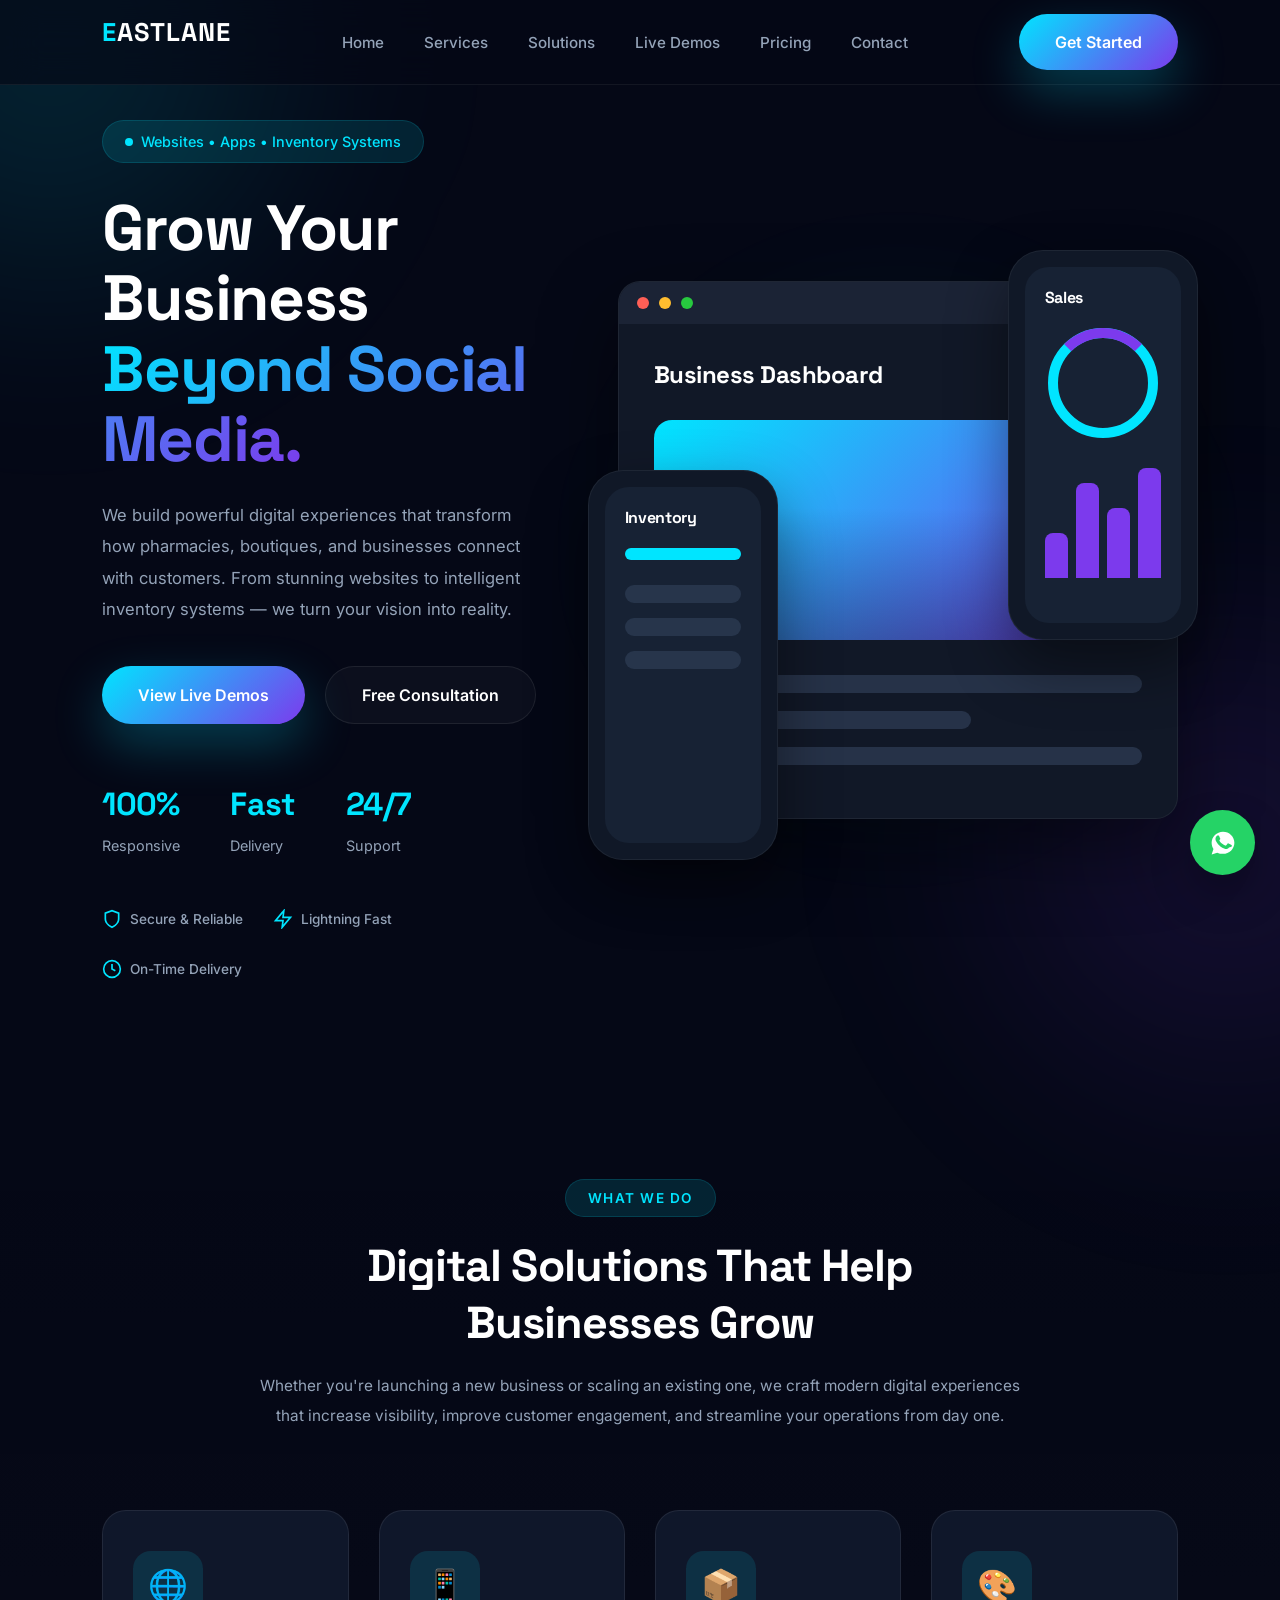
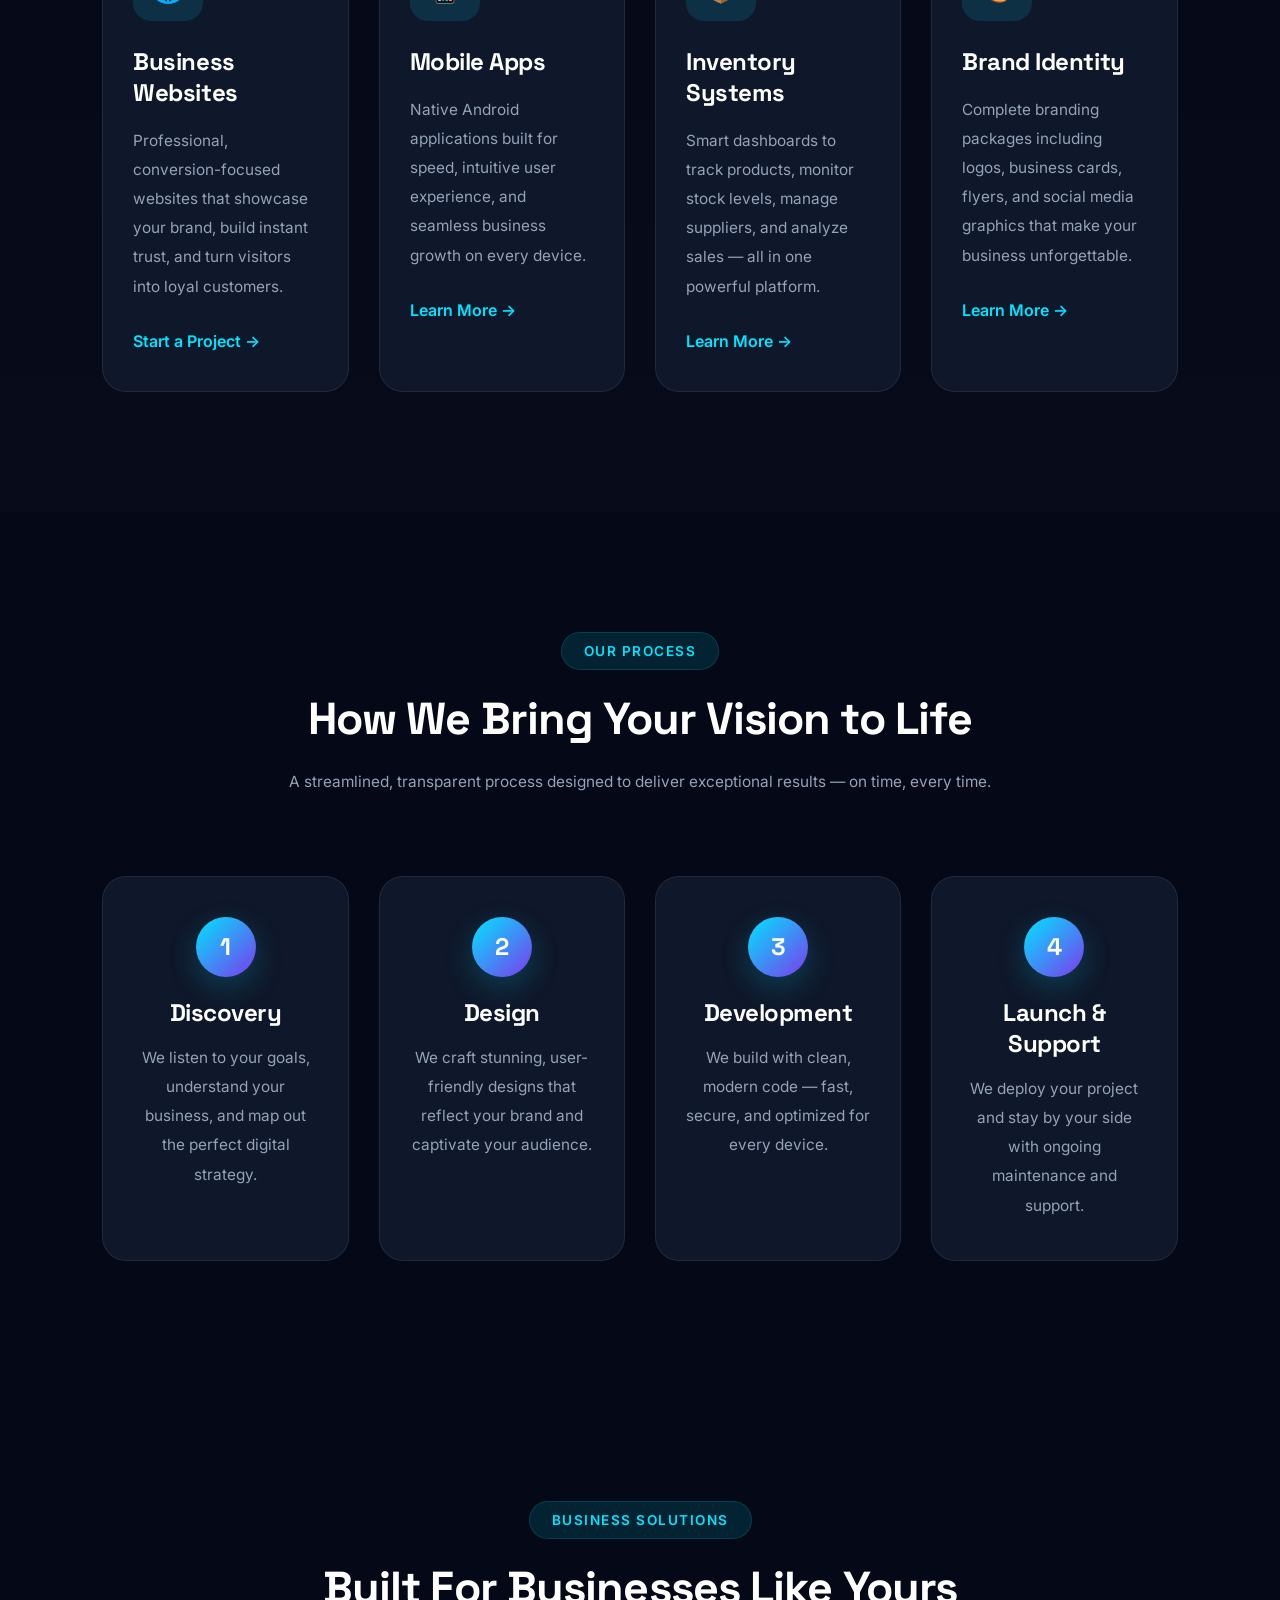
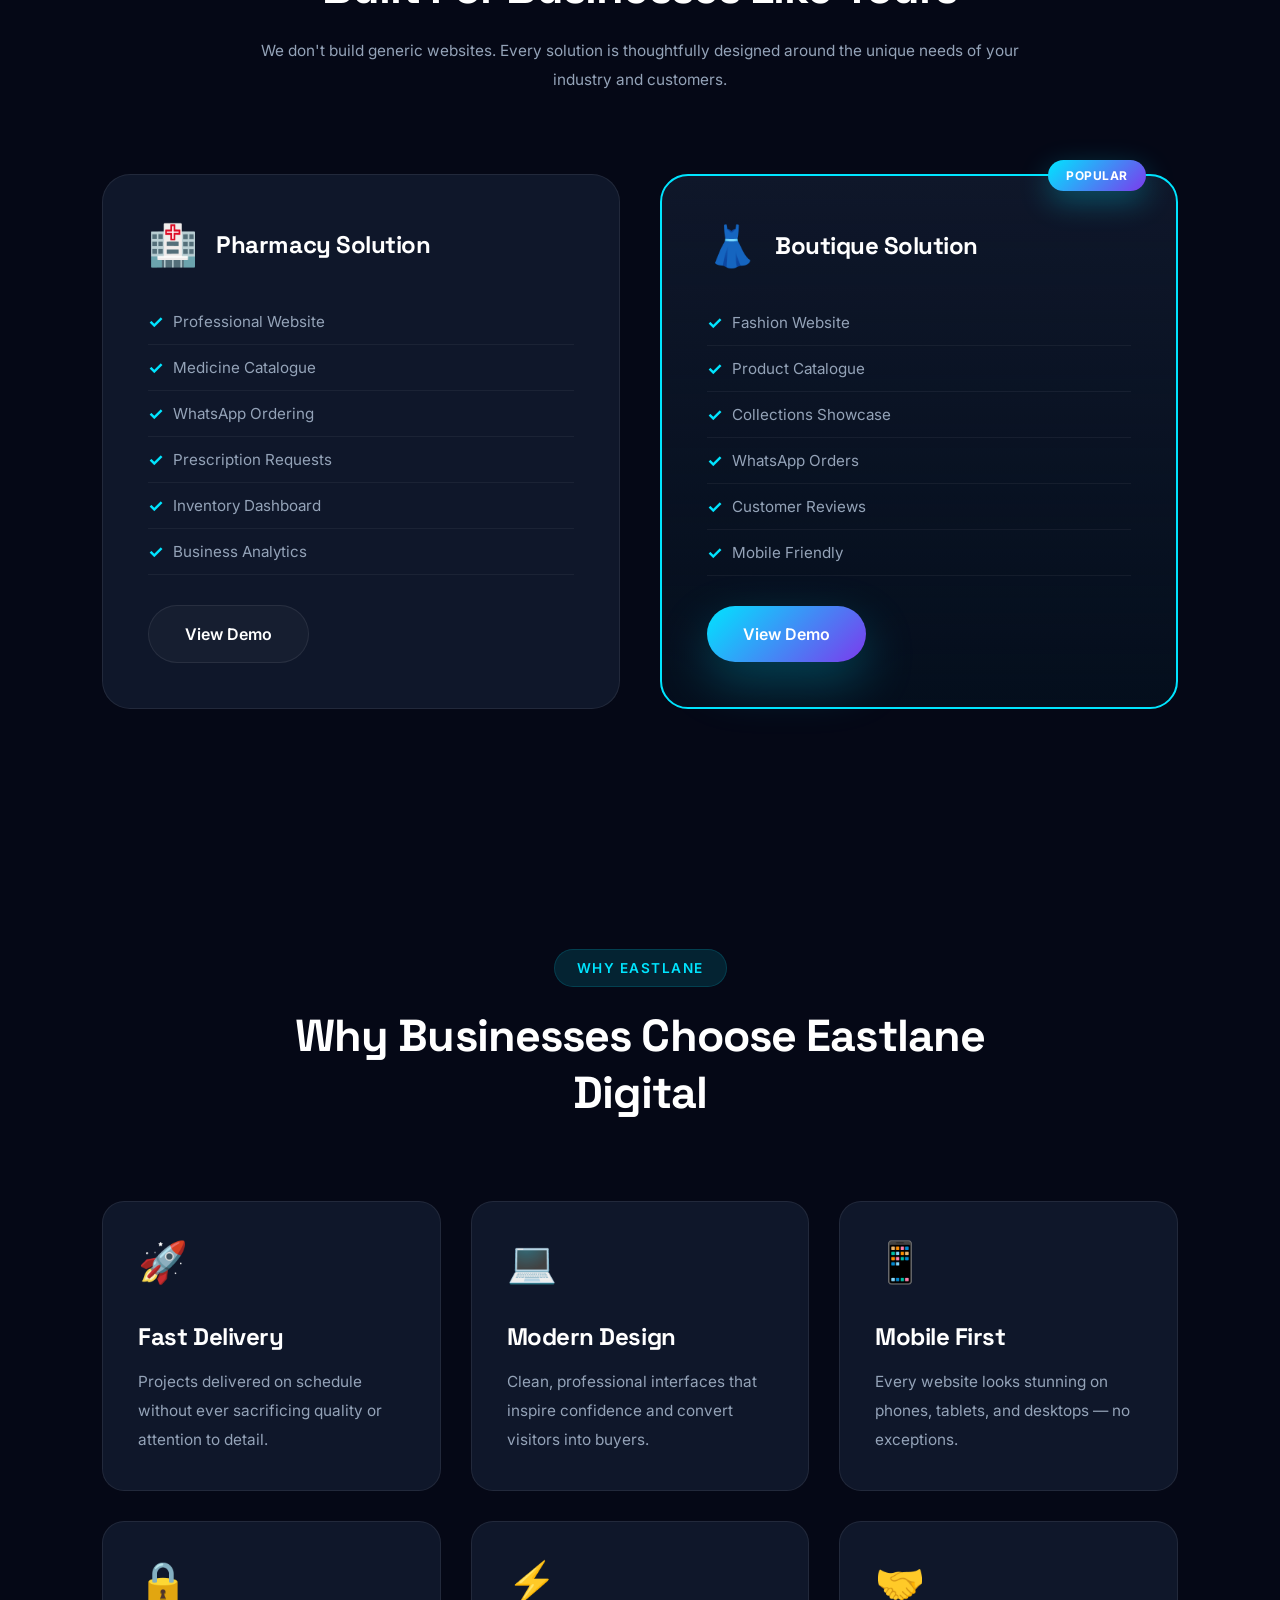
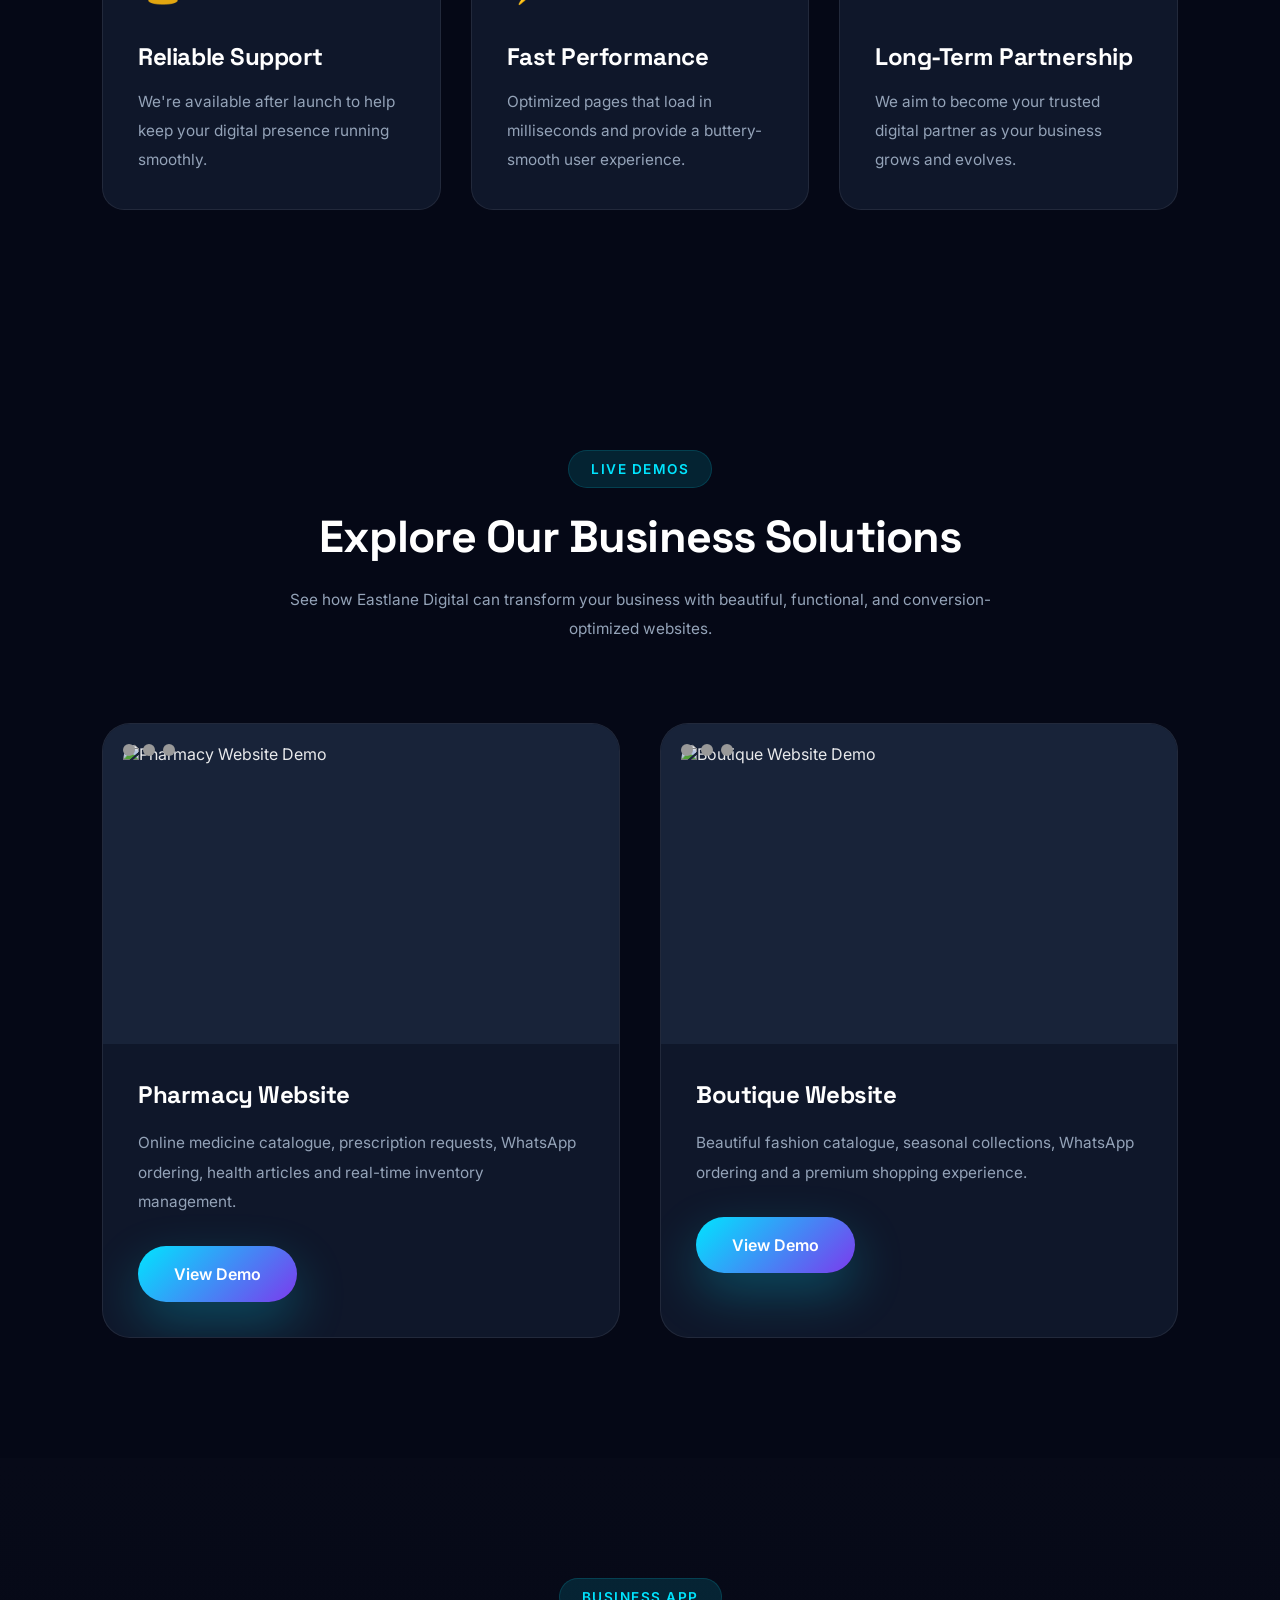
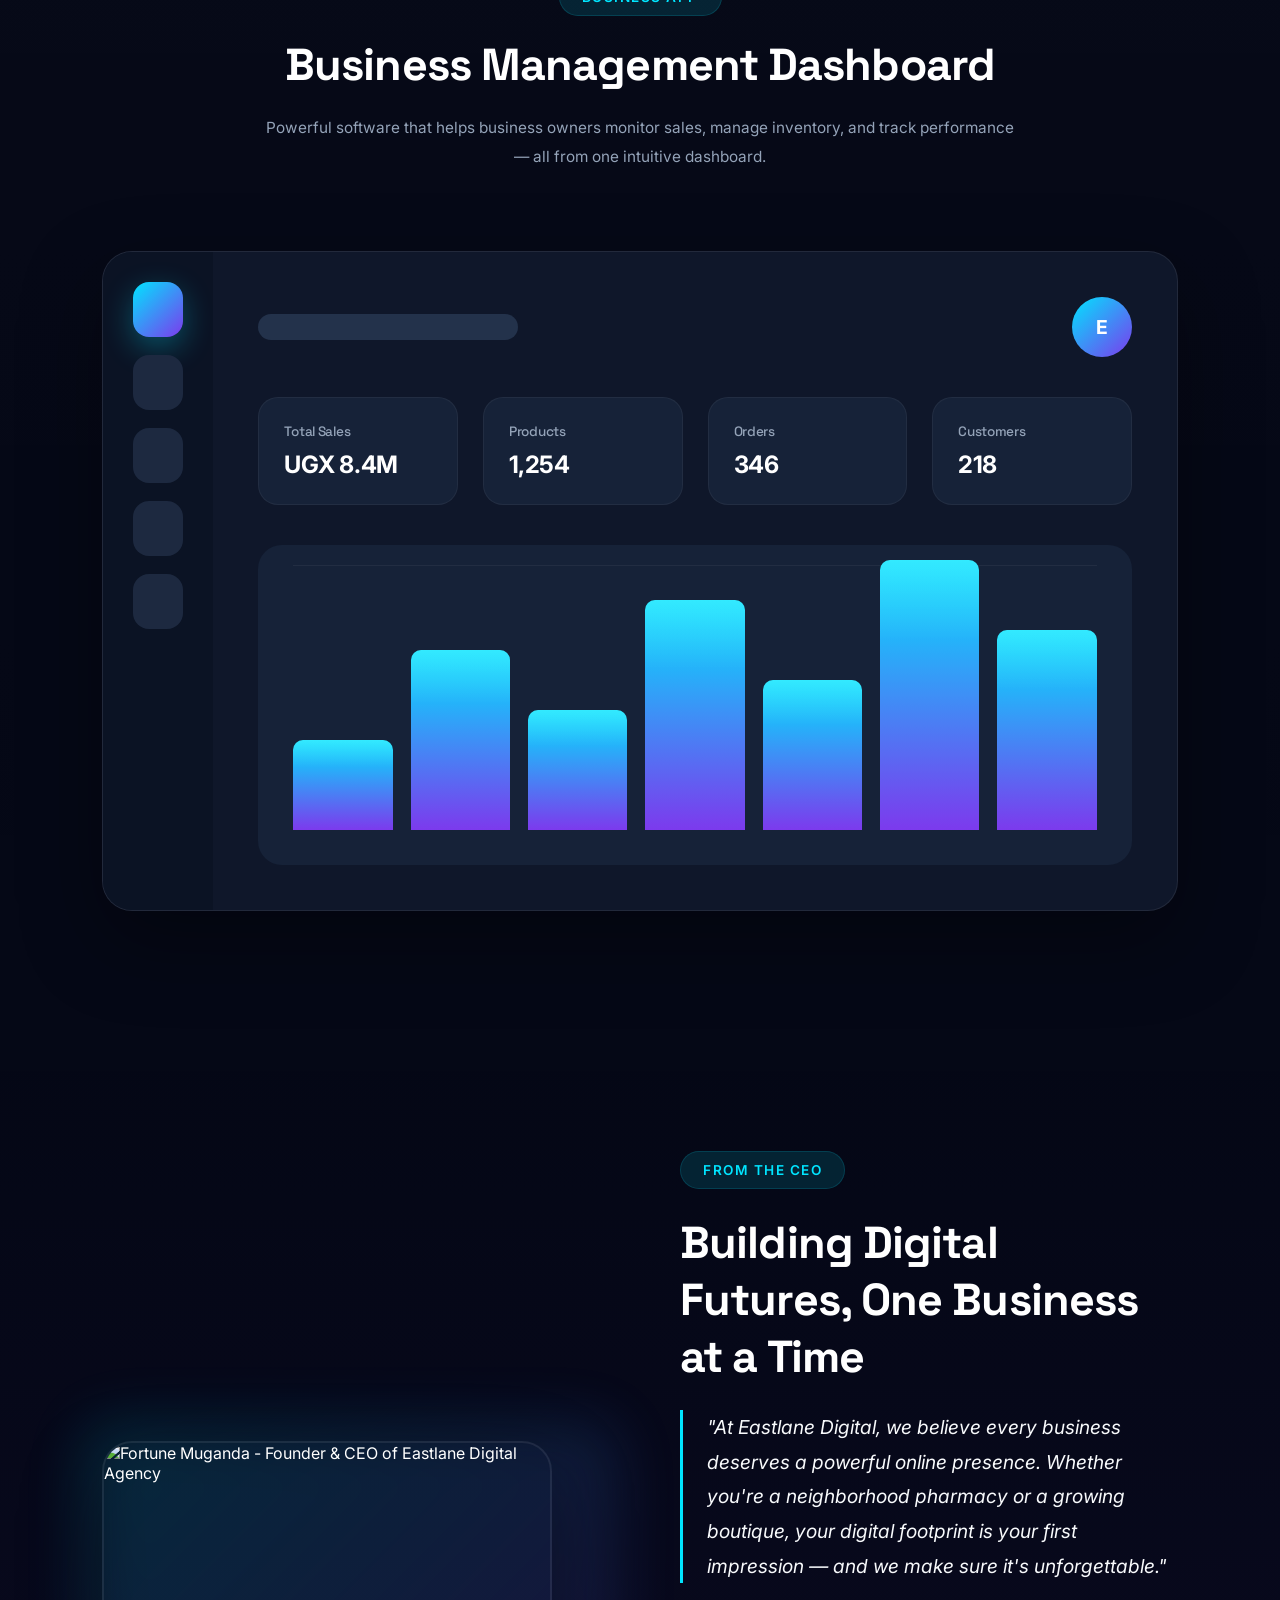
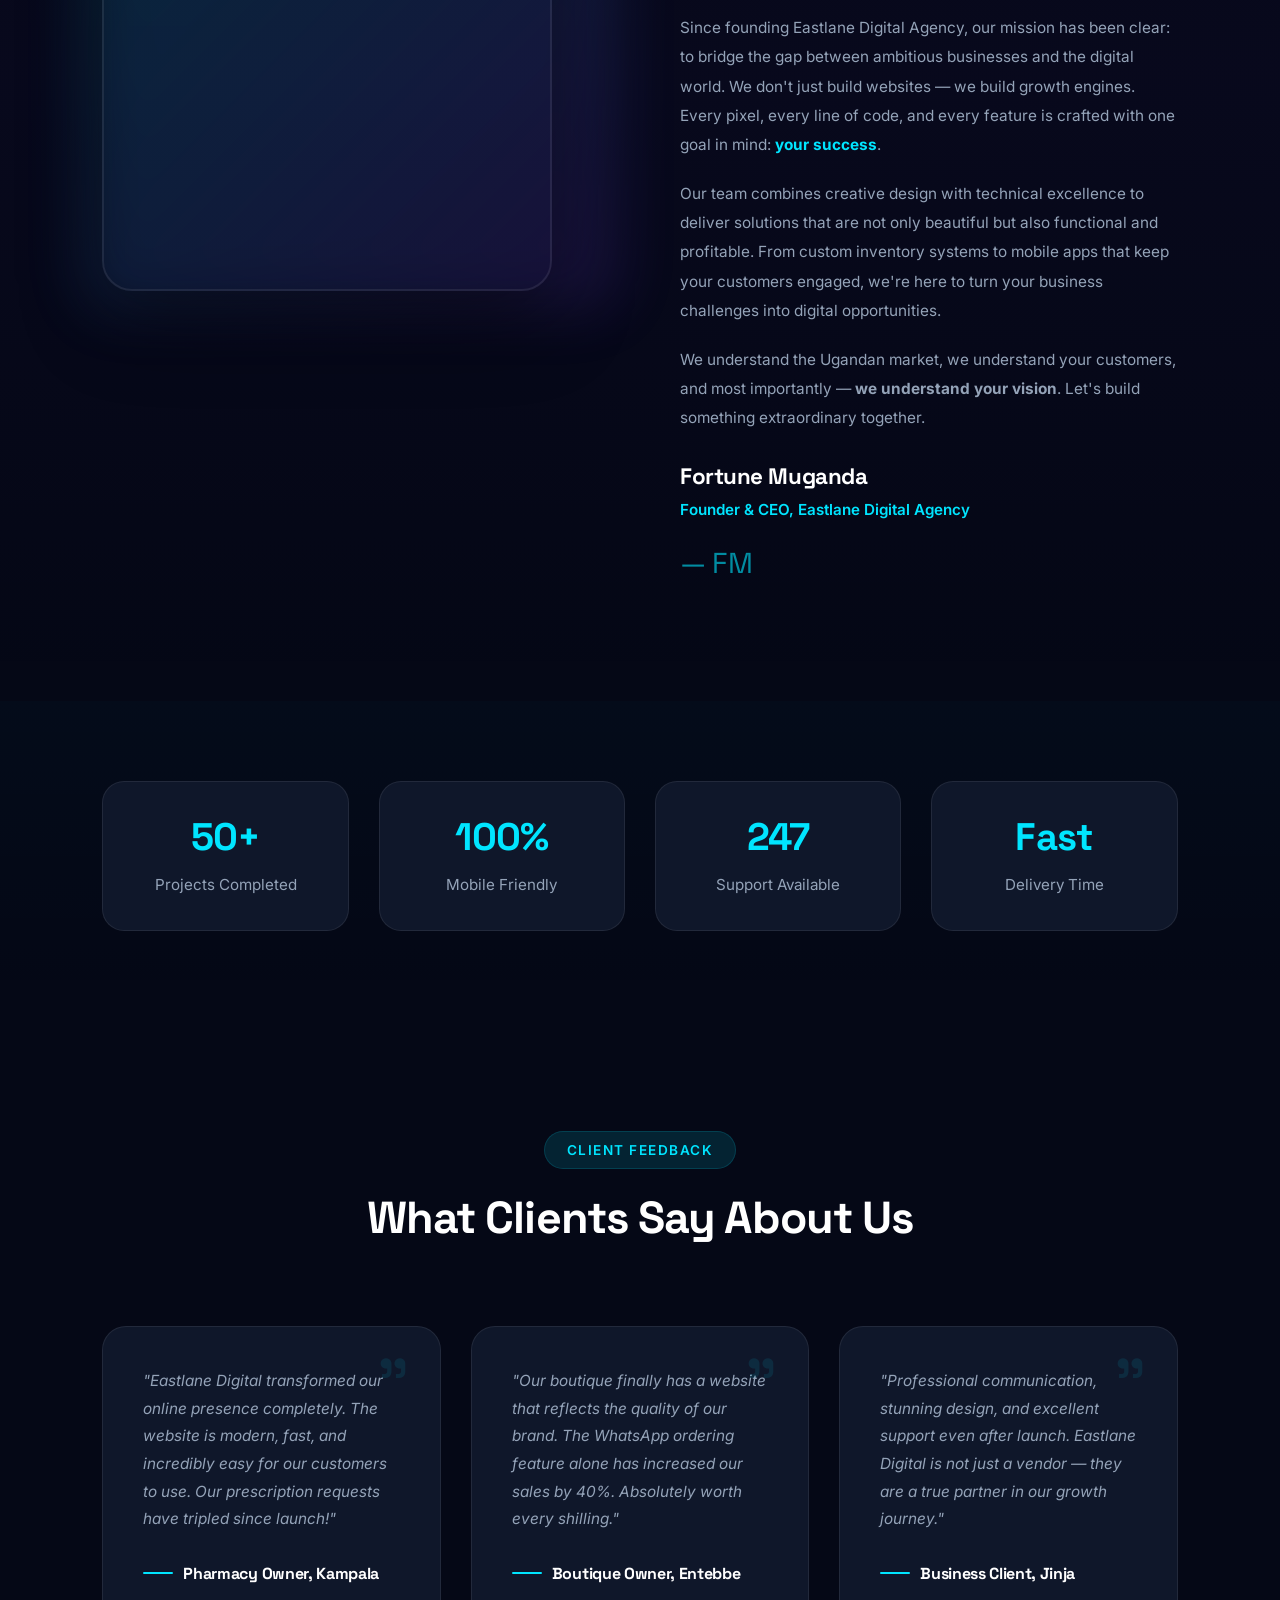
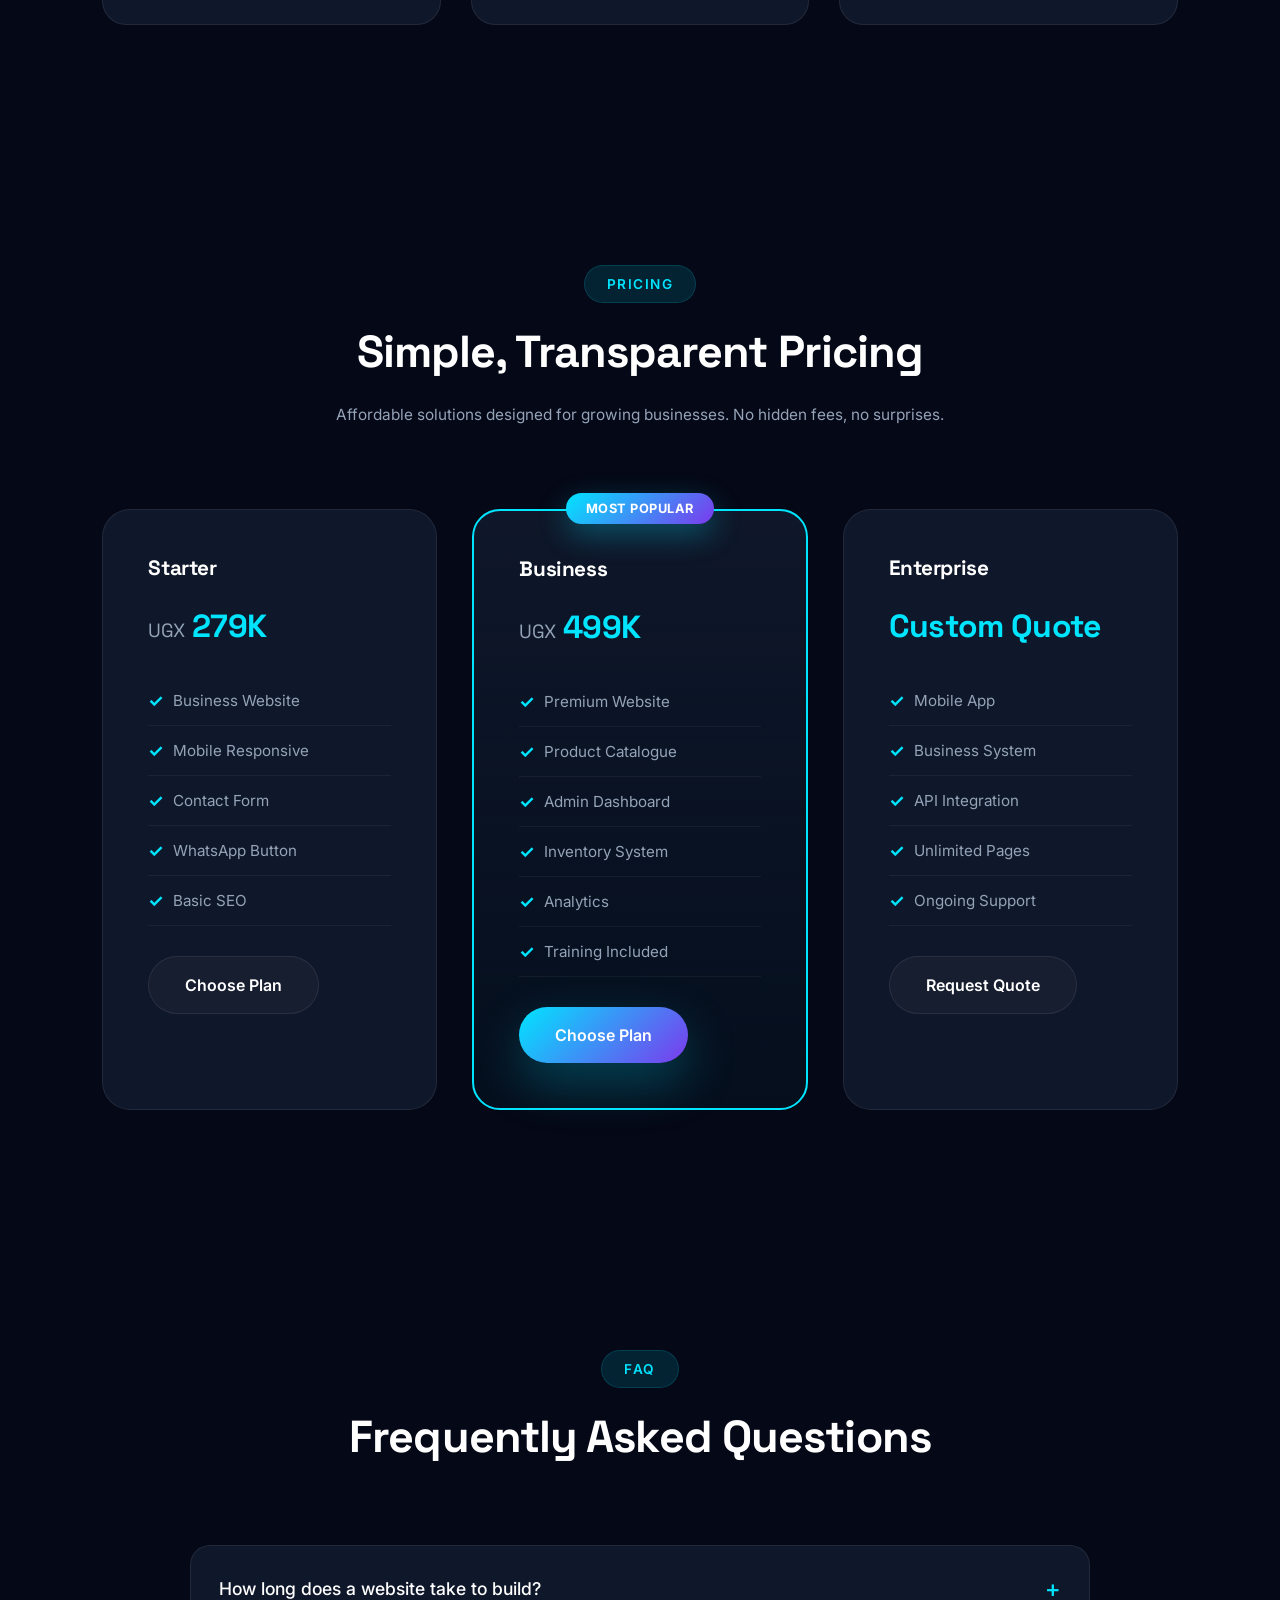
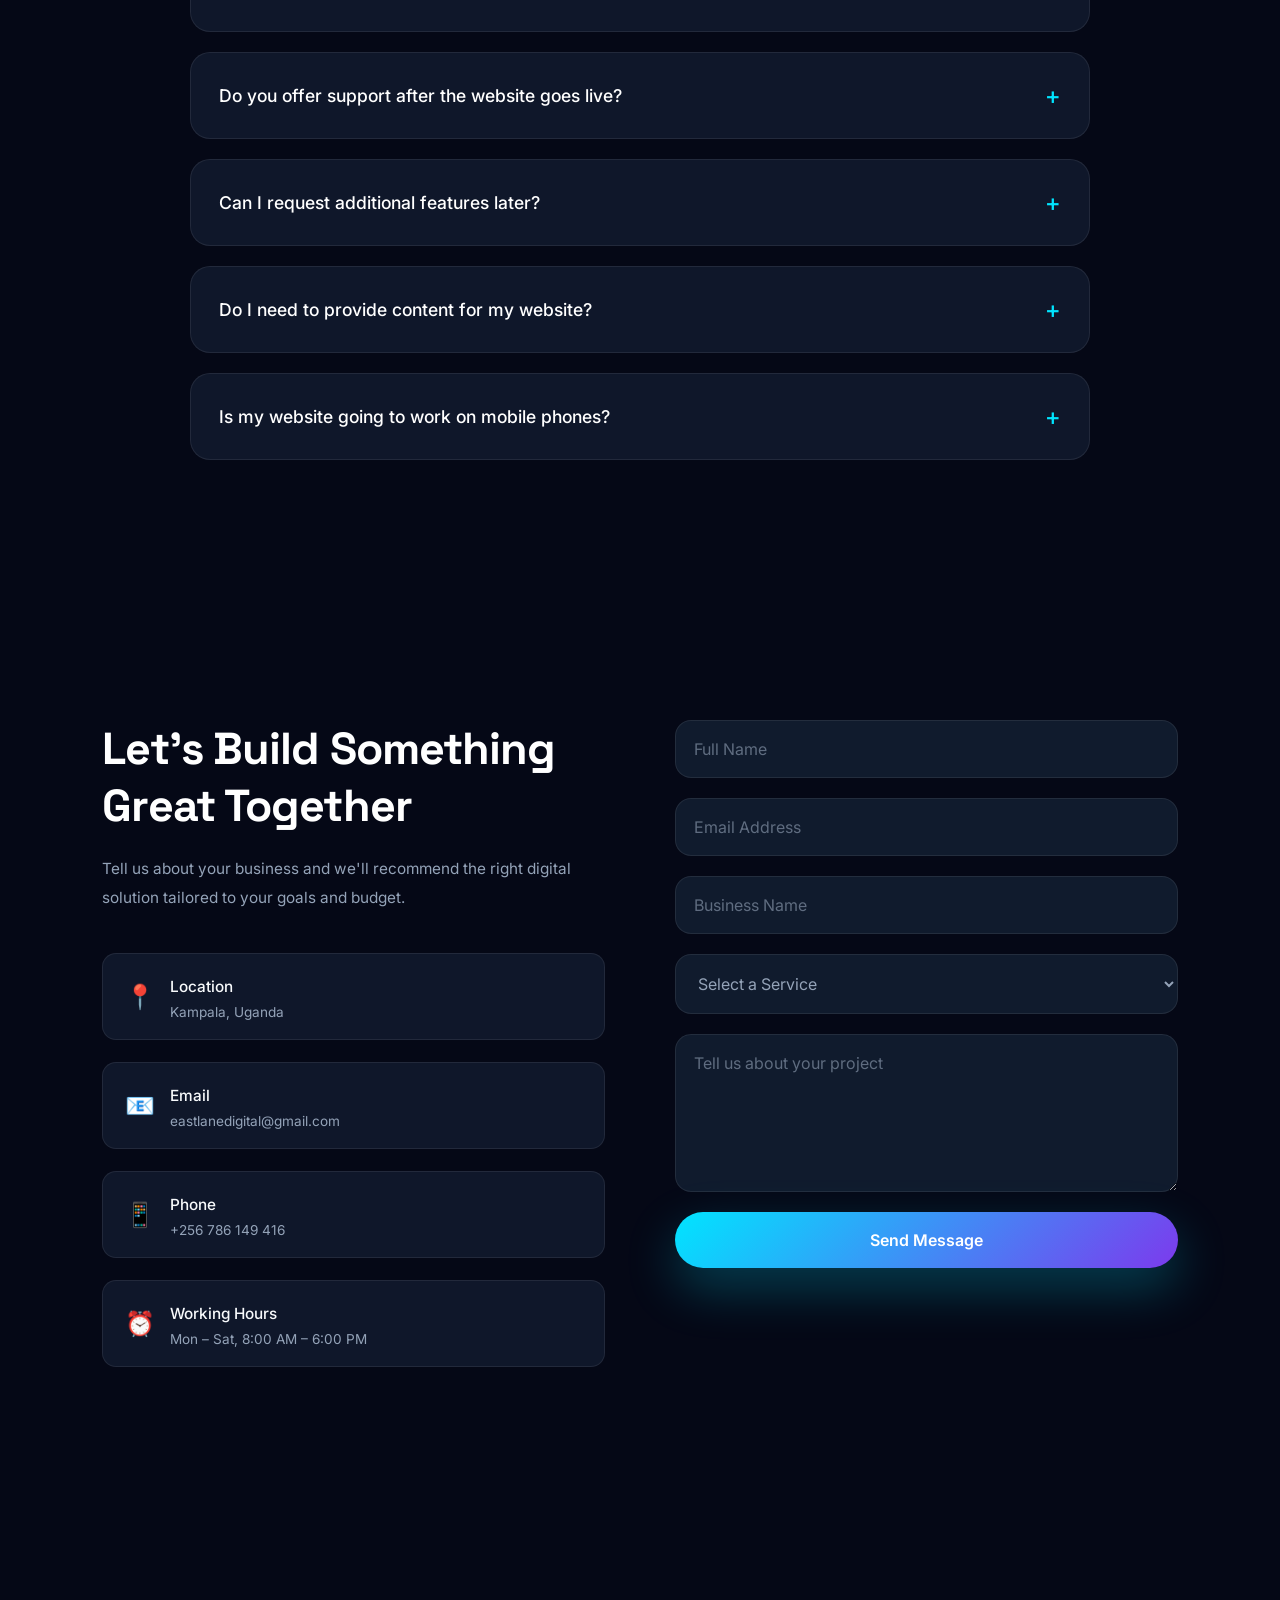
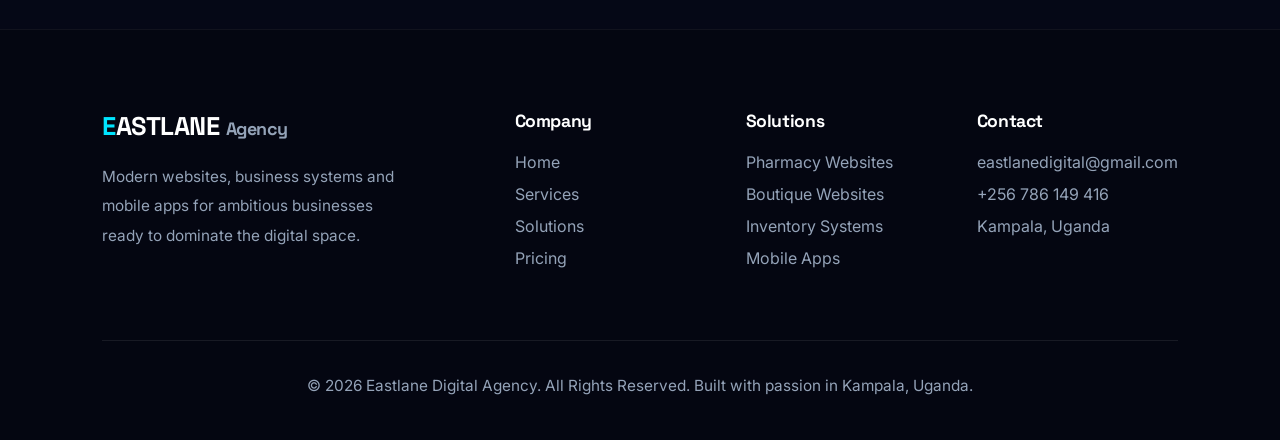
==== index.html @ d70bb94b "Add pharmacy demo link" ====
<!DOCTYPE html>
<html lang="en">

<head>
    <meta charset="UTF-8">
    <meta name="viewport" content="width=device-width, initial-scale=1.0">
    <title>Eastlane Digital Agency | Websites • Mobile Apps • Business Solutions</title>
    <meta name="description" content="Professional websites, mobile apps and inventory systems for pharmacies and boutiques. We help businesses grow beyond social media.">
    <meta name="keywords" content="Web Design Uganda, Pharmacy Website, Boutique Website, Mobile App, Inventory System, Eastlane Digital">
    <meta name="author" content="Eastlane Digital Agency">
    <meta name="theme-color" content="#050816">
    <meta name="robots" content="index, follow">

    <!-- Open Graph -->
    <meta property="og:title" content="Eastlane Digital Agency | Websites • Mobile Apps • Business Solutions">
    <meta property="og:description" content="Professional websites, mobile apps and inventory systems for pharmacies and boutiques.">
    <meta property="og:type" content="website">

    <!-- Preconnect -->
    <link rel="preconnect" href="https://fonts.googleapis.com">
    <link rel="preconnect" href="https://fonts.gstatic.com" crossorigin>
    <link href="https://fonts.googleapis.com/css2?family=Inter:wght@300;400;500;600;700;800;900&family=Space+Grotesk:wght@400;500;600;700&display=swap" rel="stylesheet">

    <link rel="stylesheet" href="css/style.css">
    <link rel="stylesheet" href="css/animations.css">
    <link rel="stylesheet" href="css/responsive.css">
</head>

<body>

<!-- =============================
LOADER
============================= -->

<div class="loader">
    <div class="loader-logo">
        <span>E</span>
        <h2>Eastlane Digital Agency</h2>
    </div>
</div>

<!-- =============================
HEADER
============================= -->

<header>
    <nav class="navbar">
        <div class="logo">
            <h2><span>E</span>ASTLANE</h2>
        </div>

        <ul class="nav-links">
            <li><a href="#home">Home</a></li>
            <li><a href="#services">Services</a></li>
            <li><a href="#solutions">Solutions</a></li>
            <li><a href="#demos">Live Demos</a></li>
            <li><a href="#pricing">Pricing</a></li>
            <li><a href="#contact">Contact</a></li>
        </ul>

        <div class="mobile-toggle">
            <span></span>
            <span></span>
            <span></span>
        </div>

        <a href="#contact" class="btn-primary">Get Started</a>
    </nav>
</header>

<!-- =============================
MAIN
============================= -->

<main>

<!-- =============================
HERO
============================= -->

<section id="home" class="hero">
    <div class="hero-left">
        <div class="badge">
            Websites • Apps • Inventory Systems
        </div>

        <h1>
            Grow Your Business <span class="highlight">Beyond Social Media.</span>
        </h1>

        <p>
            We build powerful digital experiences that transform how pharmacies, boutiques, and businesses connect with customers. From stunning websites to intelligent inventory systems — we turn your vision into reality.
        </p>

        <div class="hero-buttons">
            <a href="#demos" class="btn-primary">
                View Live Demos
            </a>
            <a href="#contact" class="btn-secondary">
                Free Consultation
            </a>
        </div>

        <div class="hero-stats">
            <div class="stat">
                <h2>100%</h2>
                <p>Responsive</p>
            </div>
            <div class="stat">
                <h2>Fast</h2>
                <p>Delivery</p>
            </div>
            <div class="stat">
                <h2>24/7</h2>
                <p>Support</p>
            </div>
        </div>

        <div class="trust-badges">
            <div class="trust-badge">
                <svg viewBox="0 0 24 24" fill="none" stroke="currentColor" stroke-width="2"><path d="M12 22s8-4 8-10V5l-8-3-8 3v7c0 6 8 10 8 10z"/></svg>
                Secure & Reliable
            </div>
            <div class="trust-badge">
                <svg viewBox="0 0 24 24" fill="none" stroke="currentColor" stroke-width="2"><path d="M13 2L3 14h9l-1 8 10-12h-9l1-8z"/></svg>
                Lightning Fast
            </div>
            <div class="trust-badge">
                <svg viewBox="0 0 24 24" fill="none" stroke="currentColor" stroke-width="2"><circle cx="12" cy="12" r="10"/><path d="M12 6v6l4 2"/></svg>
                On-Time Delivery
            </div>
        </div>
    </div>

    <div class="hero-right">
        <div class="hero-glow"></div>

        <div class="laptop-card">
            <div class="window-bar">
                <span></span>
                <span></span>
                <span></span>
            </div>
            <div class="dashboard">
                <h3>Business Dashboard</h3>
                <div class="chart"></div>
                <div class="line"></div>
                <div class="line short"></div>
                <div class="line"></div>
            </div>
        </div>

        <div class="phone-card phone-left">
            <div class="phone-screen">
                <h4>Inventory</h4>
                <div class="progress"></div>
                <div class="item"></div>
                <div class="item"></div>
                <div class="item"></div>
            </div>
        </div>

        <div class="phone-card phone-right">
            <div class="phone-screen">
                <h4>Sales</h4>
                <div class="circle"></div>
                <div class="bars">
                    <span></span>
                    <span></span>
                    <span></span>
                    <span></span>
                </div>
            </div>
        </div>
    </div>
</section>

<!-- =====================================
SERVICES
===================================== -->

<section id="services" class="services reveal">
    <div class="section-header">
        <span class="section-tag">WHAT WE DO</span>
        <h2>Digital Solutions That Help Businesses Grow</h2>
        <p>
            Whether you're launching a new business or scaling an existing one, we craft modern digital experiences that increase visibility, improve customer engagement, and streamline your operations from day one.
        </p>
    </div>

    <div class="services-grid stagger-children">
        <div class="service-card reveal reveal-delay-1">
            <div class="service-icon">🌐</div>
            <h3>Business Websites</h3>
            <p>
                Professional, conversion-focused websites that showcase your brand, build instant trust, and turn visitors into loyal customers.
            </p>
            <a href="#contact">Start a Project →</a>
        </div>

        <div class="service-card reveal reveal-delay-2">
            <div class="service-icon">📱</div>
            <h3>Mobile Apps</h3>
            <p>
                Native Android applications built for speed, intuitive user experience, and seamless business growth on every device.
            </p>
            <a href="#contact">Learn More →</a>
        </div>

        <div class="service-card reveal reveal-delay-3">
            <div class="service-icon">📦</div>
            <h3>Inventory Systems</h3>
            <p>
                Smart dashboards to track products, monitor stock levels, manage suppliers, and analyze sales — all in one powerful platform.
            </p>
            <a href="#contact">Learn More →</a>
        </div>

        <div class="service-card reveal reveal-delay-4">
            <div class="service-icon">🎨</div>
            <h3>Brand Identity</h3>
            <p>
                Complete branding packages including logos, business cards, flyers, and social media graphics that make your business unforgettable.
            </p>
            <a href="#contact">Learn More →</a>
        </div>
    </div>
</section>

<!-- =====================================
PROCESS
===================================== -->

<section class="process reveal">
    <div class="section-header">
        <span class="section-tag">OUR PROCESS</span>
        <h2>How We Bring Your Vision to Life</h2>
        <p>
            A streamlined, transparent process designed to deliver exceptional results — on time, every time.
        </p>
    </div>

    <div class="process-grid stagger-children">
        <div class="process-card reveal reveal-delay-1">
            <div class="process-number">1</div>
            <h3>Discovery</h3>
            <p>We listen to your goals, understand your business, and map out the perfect digital strategy.</p>
        </div>
        <div class="process-card reveal reveal-delay-2">
            <div class="process-number">2</div>
            <h3>Design</h3>
            <p>We craft stunning, user-friendly designs that reflect your brand and captivate your audience.</p>
        </div>
        <div class="process-card reveal reveal-delay-3">
            <div class="process-number">3</div>
            <h3>Development</h3>
            <p>We build with clean, modern code — fast, secure, and optimized for every device.</p>
        </div>
        <div class="process-card reveal reveal-delay-4">
            <div class="process-number">4</div>
            <h3>Launch & Support</h3>
            <p>We deploy your project and stay by your side with ongoing maintenance and support.</p>
        </div>
    </div>
</section>

<!-- =====================================
BUSINESS SOLUTIONS
===================================== -->

<section id="solutions" class="solutions reveal">
    <div class="section-header">
        <span class="section-tag">BUSINESS SOLUTIONS</span>
        <h2>Built For Businesses Like Yours</h2>
        <p>
            We don't build generic websites. Every solution is thoughtfully designed around the unique needs of your industry and customers.
        </p>
    </div>

    <div class="solution-grid">
        <div class="solution-card reveal reveal-delay-1">
            <div class="solution-top">
                <span style="font-size:2.5rem;">🏥</span>
                <h3>Pharmacy Solution</h3>
            </div>
            <ul>
                <li>Professional Website</li>
                <li>Medicine Catalogue</li>
                <li>WhatsApp Ordering</li>
                <li>Prescription Requests</li>
                <li>Inventory Dashboard</li>
                <li>Business Analytics</li>
            </ul>
            <a href="#demos" class="btn-secondary">View Demo</a>
        </div>

        <div class="solution-card featured reveal reveal-delay-2">
            <div class="popular">POPULAR</div>
            <div class="solution-top">
                <span style="font-size:2.5rem;">👗</span>
                <h3>Boutique Solution</h3>
            </div>
            <ul>
                <li>Fashion Website</li>
                <li>Product Catalogue</li>
                <li>Collections Showcase</li>
                <li>WhatsApp Orders</li>
                <li>Customer Reviews</li>
                <li>Mobile Friendly</li>
            </ul>
            <a href="#demos" class="btn-primary">View Demo</a>
        </div>
    </div>
</section>

<!-- =====================================
WHY CHOOSE US
===================================== -->

<section class="why-us reveal">
    <div class="section-header">
        <span class="section-tag">WHY EASTLANE</span>
        <h2>Why Businesses Choose Eastlane Digital</h2>
    </div>

    <div class="features-grid stagger-children">
        <div class="feature-card reveal reveal-delay-1">
            <div class="feature-icon">🚀</div>
            <h3>Fast Delivery</h3>
            <p>Projects delivered on schedule without ever sacrificing quality or attention to detail.</p>
        </div>

        <div class="feature-card reveal reveal-delay-2">
            <div class="feature-icon">💻</div>
            <h3>Modern Design</h3>
            <p>Clean, professional interfaces that inspire confidence and convert visitors into buyers.</p>
        </div>

        <div class="feature-card reveal reveal-delay-3">
            <div class="feature-icon">📱</div>
            <h3>Mobile First</h3>
            <p>Every website looks stunning on phones, tablets, and desktops — no exceptions.</p>
        </div>

        <div class="feature-card reveal reveal-delay-1">
            <div class="feature-icon">🔒</div>
            <h3>Reliable Support</h3>
            <p>We're available after launch to help keep your digital presence running smoothly.</p>
        </div>

        <div class="feature-card reveal reveal-delay-2">
            <div class="feature-icon">⚡</div>
            <h3>Fast Performance</h3>
            <p>Optimized pages that load in milliseconds and provide a buttery-smooth user experience.</p>
        </div>

        <div class="feature-card reveal reveal-delay-3">
            <div class="feature-icon">🤝</div>
            <h3>Long-Term Partnership</h3>
            <p>We aim to become your trusted digital partner as your business grows and evolves.</p>
        </div>
    </div>
</section>

<!-- =====================================
LIVE DEMOS
===================================== -->

<section id="demos" class="demos reveal">
    <div class="section-header">
        <span class="section-tag">LIVE DEMOS</span>
        <h2>Explore Our Business Solutions</h2>
        <p>
            See how Eastlane Digital can transform your business with beautiful, functional, and conversion-optimized websites.
        </p>
    </div>

    <div class="demo-grid">
        <!-- Pharmacy -->
        <div class="demo-card reveal reveal-delay-1">
            <div class="demo-image pharmacy-demo">
                <img src="https://images.unsplash.com/photo-1585435557343-3b092031a831?w=800&q=80" alt="Pharmacy Website Demo" loading="lazy">
                <div class="browser-bar" style="position:absolute; top:20px; left:20px;">
                    <span></span>
                    <span></span>
                    <span></span>
                </div>
            </div>
            <div class="demo-info">
                <h3>Pharmacy Website</h3>
                <p>
                    Online medicine catalogue, prescription requests, WhatsApp ordering, health articles and real-time inventory management.
                </p>
                <a href="demo/pharmacy/index.html" class="btn-primary" target="_blank">
                    View Demo
                </a>
            </div>
        </div>

        <!-- Boutique -->
        <div class="demo-card reveal reveal-delay-2">
            <div class="demo-image boutique-demo">
                <img src="https://images.unsplash.com/photo-1441986300917-64674bd600d8?w=800&q=80" alt="Boutique Website Demo" loading="lazy">
                <div class="browser-bar" style="position:absolute; top:20px; left:20px;">
                    <span></span>
                    <span></span>
                    <span></span>
                </div>
            </div>
            <div class="demo-info">
                <h3>Boutique Website</h3>
                <p>
                    Beautiful fashion catalogue, seasonal collections, WhatsApp ordering and a premium shopping experience.
                </p>
                <a href="demo/boutique/index.html" class="btn-primary" target="_blank">
                    View Demo
                </a>
            </div>
        </div>
    </div>
</section>

<!-- =====================================
APP SHOWCASE
===================================== -->

<section class="app-showcase reveal">
    <div class="section-header">
        <span class="section-tag">BUSINESS APP</span>
        <h2>Business Management Dashboard</h2>
        <p>
            Powerful software that helps business owners monitor sales, manage inventory, and track performance — all from one intuitive dashboard.
        </p>
    </div>

    <div class="dashboard-wrapper reveal">
        <div class="dashboard-sidebar">
            <div class="menu-item active"></div>
            <div class="menu-item"></div>
            <div class="menu-item"></div>
            <div class="menu-item"></div>
            <div class="menu-item"></div>
        </div>

        <div class="dashboard-main">
            <div class="dashboard-top">
                <div class="dashboard-title"></div>
                <div class="dashboard-user">E</div>
            </div>

            <div class="analytics-grid">
                <div class="analytics-card">
                    <h4>Total Sales</h4>
                    <h2>UGX 8.4M</h2>
                </div>
                <div class="analytics-card">
                    <h4>Products</h4>
                    <h2>1,254</h2>
                </div>
                <div class="analytics-card">
                    <h4>Orders</h4>
                    <h2>346</h2>
                </div>
                <div class="analytics-card">
                    <h4>Customers</h4>
                    <h2>218</h2>
                </div>
            </div>

            <div class="graph-area">
                <div class="graph-bars">
                    <span></span>
                    <span></span>
                    <span></span>
                    <span></span>
                    <span></span>
                    <span></span>
                    <span></span>
                </div>
            </div>
        </div>
    </div>
</section>

<!-- =====================================
CEO SPOTLIGHT
===================================== -->

<section class="ceo-spotlight reveal">
    <div class="ceo-wrapper">
        <div class="ceo-image-wrapper reveal reveal-delay-1">
            <img src="https://raw.githubusercontent.com/eastlanedigital/eastlane-digital/main/image/image.jpeg" alt="Fortune Muganda - Founder & CEO of Eastlane Digital Agency" class="ceo-image" loading="lazy">
        </div>

        <div class="ceo-content reveal reveal-delay-2">
            <span class="section-tag">FROM THE CEO</span>
            <h2>Building Digital Futures, One Business at a Time</h2>

            <p class="ceo-quote">
                "At Eastlane Digital, we believe every business deserves a powerful online presence. Whether you're a neighborhood pharmacy or a growing boutique, your digital footprint is your first impression — and we make sure it's unforgettable."
            </p>

            <p>
                Since founding Eastlane Digital Agency, our mission has been clear: to bridge the gap between ambitious businesses and the digital world. We don't just build websites — we build growth engines. Every pixel, every line of code, and every feature is crafted with one goal in mind: <strong style="color:var(--primary);">your success</strong>.
            </p>

            <p>
                Our team combines creative design with technical excellence to deliver solutions that are not only beautiful but also functional and profitable. From custom inventory systems to mobile apps that keep your customers engaged, we're here to turn your business challenges into digital opportunities.
            </p>

            <p>
                We understand the Ugandan market, we understand your customers, and most importantly — <strong>we understand your vision</strong>. Let's build something extraordinary together.
            </p>

            <div class="ceo-name">
                <h3>Fortune Muganda</h3>
                <p>Founder & CEO, Eastlane Digital Agency</p>
            </div>

            <div class="ceo-signature">— FM</div>
        </div>
    </div>
</section>

<!-- =====================================
STATISTICS
===================================== -->

<section class="statistics reveal">
    <div class="stats-grid stagger-children">
        <div class="stat-item reveal reveal-delay-1">
            <h2 class="counter">50+</h2>
            <p>Projects Completed</p>
        </div>
        <div class="stat-item reveal reveal-delay-2">
            <h2 class="counter">100%</h2>
            <p>Mobile Friendly</p>
        </div>
        <div class="stat-item reveal reveal-delay-3">
            <h2 class="counter">24/7</h2>
            <p>Support Available</p>
        </div>
        <div class="stat-item reveal reveal-delay-4">
            <h2 class="counter">Fast</h2>
            <p>Delivery Time</p>
        </div>
    </div>
</section>

<!-- =====================================
TESTIMONIALS
===================================== -->

<section class="testimonials reveal">
    <div class="section-header">
        <span class="section-tag">CLIENT FEEDBACK</span>
        <h2>What Clients Say About Us</h2>
    </div>

    <div class="testimonial-grid stagger-children">
        <div class="testimonial reveal reveal-delay-1">
            <p>
                "Eastlane Digital transformed our online presence completely. The website is modern, fast, and incredibly easy for our customers to use. Our prescription requests have tripled since launch!"
            </p>
            <h4>Pharmacy Owner, Kampala</h4>
        </div>

        <div class="testimonial reveal reveal-delay-2">
            <p>
                "Our boutique finally has a website that reflects the quality of our brand. The WhatsApp ordering feature alone has increased our sales by 40%. Absolutely worth every shilling."
            </p>
            <h4>Boutique Owner, Entebbe</h4>
        </div>

        <div class="testimonial reveal reveal-delay-3">
            <p>
                "Professional communication, stunning design, and excellent support even after launch. Eastlane Digital is not just a vendor — they are a true partner in our growth journey."
            </p>
            <h4>Business Client, Jinja</h4>
        </div>
    </div>
</section>

<!-- =====================================
PRICING
===================================== -->

<section id="pricing" class="pricing reveal">
    <div class="section-header">
        <span class="section-tag">PRICING</span>
        <h2>Simple, Transparent Pricing</h2>
        <p>
            Affordable solutions designed for growing businesses. No hidden fees, no surprises.
        </p>
    </div>

    <div class="pricing-grid stagger-children">
        <div class="price-card reveal reveal-delay-1">
            <h3>Starter</h3>
            <h2><span class="currency">UGX</span> 279K</h2>
            <ul>
                <li>Business Website</li>
                <li>Mobile Responsive</li>
                <li>Contact Form</li>
                <li>WhatsApp Button</li>
                <li>Basic SEO</li>
            </ul>
            <a href="#contact" class="btn-secondary">Choose Plan</a>
        </div>

        <div class="price-card featured reveal reveal-delay-2">
            <div class="popular-badge">MOST POPULAR</div>
            <h3>Business</h3>
            <h2><span class="currency">UGX</span> 499K</h2>
            <ul>
                <li>Premium Website</li>
                <li>Product Catalogue</li>
                <li>Admin Dashboard</li>
                <li>Inventory System</li>
                <li>Analytics</li>
                <li>Training Included</li>
            </ul>
            <a href="#contact" class="btn-primary">Choose Plan</a>
        </div>

        <div class="price-card reveal reveal-delay-3">
            <h3>Enterprise</h3>
            <h2>Custom Quote</h2>
            <ul>
                <li>Mobile App</li>
                <li>Business System</li>
                <li>API Integration</li>
                <li>Unlimited Pages</li>
                <li>Ongoing Support</li>
            </ul>
            <a href="#contact" class="btn-secondary">Request Quote</a>
        </div>
    </div>
</section>

<!-- =====================================
FAQ
===================================== -->

<section class="faq reveal">
    <div class="section-header">
        <span class="section-tag">FAQ</span>
        <h2>Frequently Asked Questions</h2>
    </div>

    <div class="faq-container">
        <div class="faq-item">
            <button class="faq-question">
                How long does a website take to build?
                <span class="icon">+</span>
            </button>
            <div class="faq-answer">
                <p>
                    Most business websites are completed within 2–4 weeks depending on the project scope and complexity. We keep you updated at every stage so there are no surprises.
                </p>
            </div>
        </div>

        <div class="faq-item">
            <button class="faq-question">
                Do you offer support after the website goes live?
                <span class="icon">+</span>
            </button>
            <div class="faq-answer">
                <p>
                    Absolutely. We provide ongoing maintenance, security updates, and technical support after launch. Your success is our priority, long after the project is delivered.
                </p>
            </div>
        </div>

        <div class="faq-item">
            <button class="faq-question">
                Can I request additional features later?
                <span class="icon">+</span>
            </button>
            <div class="faq-answer">
                <p>
                    Of course! Your website can grow with your business. New features, pages, and integrations can be added over time as your needs evolve.
                </p>
            </div>
        </div>

        <div class="faq-item">
            <button class="faq-question">
                Do I need to provide content for my website?
                <span class="icon">+</span>
            </button>
            <div class="faq-answer">
                <p>
                    We can work with content you provide, or we can help create professional copy, product descriptions, and imagery tailored to your brand and audience.
                </p>
            </div>
        </div>

        <div class="faq-item">
            <button class="faq-question">
                Is my website going to work on mobile phones?
                <span class="icon">+</span>
            </button>
            <div class="faq-answer">
                <p>
                    Yes — 100%. Every website we build is fully responsive and optimized for mobile, tablet, and desktop. Your customers will have a seamless experience on any device.
                </p>
            </div>
        </div>
    </div>
</section>

<!-- =====================================
CONTACT
===================================== -->

<section id="contact" class="contact reveal">
    <div class="contact-left reveal reveal-delay-1">
        <h2>Let's Build Something Great Together</h2>
        <p>
            Tell us about your business and we'll recommend the right digital solution tailored to your goals and budget.
        </p>

        <div class="contact-details">
            <div class="contact-detail-item">
                <div class="icon">📍</div>
                <div>
                    <p>Location</p>
                    <span>Kampala, Uganda</span>
                </div>
            </div>
            <div class="contact-detail-item">
                <div class="icon">📧</div>
                <div>
                    <p>Email</p>
                    <span>eastlanedigital@gmail.com</span>
                </div>
            </div>
            <div class="contact-detail-item">
                <div class="icon">📱</div>
                <div>
                    <p>Phone</p>
                    <span>+256 786 149 416</span>
                </div>
            </div>
            <div class="contact-detail-item">
                <div class="icon">⏰</div>
                <div>
                    <p>Working Hours</p>
                    <span>Mon – Sat, 8:00 AM – 6:00 PM</span>
                </div>
            </div>
        </div>
    </div>

    <div class="contact-right reveal reveal-delay-2">
        <form>
            <input type="text" placeholder="Full Name" required>
            <input type="email" placeholder="Email Address" required>
            <input type="text" placeholder="Business Name">
            <select style="background:#101b2d;border:1px solid var(--border);color:var(--muted);padding:18px;border-radius:16px;font-family:inherit;outline:none;font-size:1rem;">
                <option value="" disabled selected>Select a Service</option>
                <option value="website">Business Website</option>
                <option value="app">Mobile App</option>
                <option value="inventory">Inventory System</option>
                <option value="branding">Brand Identity</option>
                <option value="other">Other</option>
            </select>
            <textarea placeholder="Tell us about your project" rows="6"></textarea>
            <button class="btn-primary" type="submit">
                Send Message
            </button>
        </form>
    </div>
</section>

<!-- =====================================
FOOTER
===================================== -->

<footer>
    <div class="footer-grid">
        <div class="footer-about">
            <h2 style="font-family:'Space Grotesk',sans-serif; font-size:1.6rem;">
                <span style="color:var(--primary);">E</span>ASTLANE <span style="font-size:0.7em; color:var(--muted);">Agency</span>
            </h2>
            <p>
                Modern websites, business systems and mobile apps for ambitious businesses ready to dominate the digital space.
            </p>
        </div>

        <div>
            <h3>Company</h3>
            <ul>
                <li><a href="#home">Home</a></li>
                <li><a href="#services">Services</a></li>
                <li><a href="#solutions">Solutions</a></li>
                <li><a href="#pricing">Pricing</a></li>
            </ul>
        </div>

        <div>
            <h3>Solutions</h3>
            <ul>
                <li>Pharmacy Websites</li>
                <li>Boutique Websites</li>
                <li>Inventory Systems</li>
                <li>Mobile Apps</li>
            </ul>
        </div>

        <div>
            <h3>Contact</h3>
            <ul>
                <li>eastlanedigital@gmail.com</li>
                <li>+256 786 149 416</li>
                <li>Kampala, Uganda</li>
            </ul>
        </div>
    </div>

    <hr>

    <div class="copyright">
        <p>© 2026 Eastlane Digital Agency. All Rights Reserved. Built with passion in Kampala, Uganda.</p>
    </div>
</footer>

</main>

<script src="js/app.js"></script>

<!-- Floating WhatsApp -->
<a class="floating-whatsapp" href="https://wa.me/256786149416" target="_blank" aria-label="Chat with us on WhatsApp">
    <svg width="28" height="28" viewBox="0 0 32 32" fill="currentColor" aria-hidden="true">
        <path d="M16 3C8.8 3 3 8.7 3 15.8c0 2.5.7 4.9 2.1 7L3 29l6.4-2c2 .9 4.2 1.4 6.6 1.4 7.2 0 13-5.7 13-12.8S23.2 3 16 3zm6.8 18.2c-.3.8-1.7 1.5-2.4 1.6-.6.1-1.4.2-4.6-1.2-4-1.7-6.6-5.9-6.8-6.2-.2-.3-1.6-2.1-1.6-4 0-2 1-3 1.4-3.5.4-.5.8-.6 1.1-.6h.8c.3 0 .6 0 .9.7.3.8 1.1 2.6 1.2 2.8.1.2.2.5 0 .8-.2.3-.3.5-.6.8-.3.3-.5.6-.2 1.1.3.5 1.2 2 2.7 3.2 1.9 1.5 3.4 2 3.9 2.2.5.2.8.2 1.1-.2.3-.3 1.3-1.5 1.6-2 .3-.4.6-.3 1-.2.4.2 2.5 1.2 2.9 1.4.4.2.7.3.8.5.1.2.1 1-.2 1.8z"/>
    </svg>
</a>

</body>
</html>
---- css/style.css ----
/* ===========================================================
   EASTLANE DIGITAL
   Version 3.0 — Enhanced Edition
=========================================================== */

@import url('https://fonts.googleapis.com/css2?family=Inter:wght@300;400;500;600;700;800;900&family=Space+Grotesk:wght@400;500;600;700&display=swap');

/* =========================
   RESET
========================= */

* {
    margin: 0;
    padding: 0;
    box-sizing: border-box;
}

html {
    scroll-behavior: smooth;
    font-size: 16px;
}

body {
    background: #050816;
    color: #ffffff;
    font-family: 'Inter', sans-serif;
    overflow-x: hidden;
    -webkit-font-smoothing: antialiased;
    -moz-osx-font-smoothing: grayscale;
}

/* =========================
   COLORS
========================= */

:root {
    --background: #050816;
    --surface: #0F172A;
    --surface2: #182339;
    --surface3: #1E293B;
    --primary: #00E5FF;
    --primary-dim: rgba(0, 229, 255, 0.12);
    --secondary: #7C3AED;
    --accent: #FBBF24;
    --text: #F8FAFC;
    --muted: #94A3B8;
    --border: rgba(255, 255, 255, 0.08);
    --radius: 22px;
    --radius-sm: 14px;
    --radius-lg: 30px;
}

/* =========================
   TYPOGRAPHY
========================= */

h1, h2, h3, h4 {
    font-family: 'Space Grotesk', sans-serif;
    font-weight: 700;
    letter-spacing: -0.02em;
}

h1 {
    font-size: clamp(2.2rem, 5vw, 4.5rem);
    line-height: 1.1;
}

h2 {
    font-size: clamp(1.8rem, 3.5vw, 3rem);
    margin-bottom: 20px;
}

h3 {
    font-size: clamp(1.2rem, 2vw, 1.5rem);
}

p {
    color: var(--muted);
    line-height: 1.9;
    font-size: clamp(0.95rem, 1.2vw, 1.05rem);
}

section {
    padding: 120px 8%;
    position: relative;
}

img {
    max-width: 100%;
    display: block;
    border-radius: var(--radius);
}

a {
    text-decoration: none;
    color: inherit;
}

ul {
    list-style: none;
}

/* =========================
   GLASS & BUTTONS
========================= */

.glass {
    background: rgba(255, 255, 255, 0.05);
    backdrop-filter: blur(18px);
    -webkit-backdrop-filter: blur(18px);
    border: 1px solid rgba(255, 255, 255, 0.08);
    border-radius: var(--radius);
}

.btn-primary {
    display: inline-flex;
    align-items: center;
    justify-content: center;
    padding: 18px 36px;
    border-radius: 50px;
    background: linear-gradient(135deg, #00E5FF, #7C3AED);
    font-weight: 600;
    transition: all 0.35s ease;
    cursor: pointer;
    border: none;
    color: white;
    font-family: 'Inter', sans-serif;
    font-size: 1rem;
    box-shadow: 0 20px 50px rgba(0, 229, 255, 0.25);
    position: relative;
    overflow: hidden;
}

.btn-primary::before {
    content: '';
    position: absolute;
    top: 0;
    left: -100%;
    width: 100%;
    height: 100%;
    background: linear-gradient(90deg, transparent, rgba(255,255,255,0.2), transparent);
    transition: 0.5s;
}

.btn-primary:hover::before {
    left: 100%;
}

.btn-primary:hover {
    transform: translateY(-5px);
    box-shadow: 0 25px 60px rgba(0, 229, 255, 0.35);
}

.btn-secondary {
    display: inline-flex;
    align-items: center;
    justify-content: center;
    padding: 18px 36px;
    border-radius: 50px;
    border: 1px solid rgba(255, 255, 255, 0.08);
    background: rgba(255, 255, 255, 0.03);
    color: white;
    font-weight: 600;
    transition: all 0.35s ease;
    cursor: pointer;
    font-family: 'Inter', sans-serif;
    font-size: 1rem;
}

.btn-secondary:hover {
    border-color: var(--primary);
    background: rgba(0, 229, 255, 0.08);
    transform: translateY(-3px);
}

.section-header {
    max-width: 760px;
    margin: auto;
    text-align: center;
    margin-bottom: 80px;
}

.section-tag {
    display: inline-block;
    padding: 10px 22px;
    background: rgba(0, 229, 255, 0.12);
    color: var(--primary);
    border-radius: 30px;
    font-size: 0.85rem;
    margin-bottom: 20px;
    letter-spacing: 1.5px;
    text-transform: uppercase;
    font-weight: 600;
    border: 1px solid rgba(0, 229, 255, 0.15);
}

/* =========================
   BACKGROUND EFFECTS
========================= */

body::before {
    content: "";
    position: fixed;
    left: -300px;
    top: -300px;
    width: 700px;
    height: 700px;
    background: radial-gradient(circle, rgba(0, 229, 255, 0.15), transparent 70%);
    filter: blur(80px);
    z-index: -1;
    animation: bgFloat1 15s ease-in-out infinite;
}

body::after {
    content: "";
    position: fixed;
    right: -300px;
    bottom: -300px;
    width: 700px;
    height: 700px;
    background: radial-gradient(circle, rgba(124, 58, 237, 0.15), transparent 70%);
    filter: blur(80px);
    z-index: -1;
    animation: bgFloat2 18s ease-in-out infinite;
}

.container {
    max-width: 1300px;
    margin: auto;
    padding: 0 4%;
}

/* =========================
   NAVIGATION
========================= */

header {
    position: fixed;
    top: 0;
    left: 0;
    width: 100%;
    z-index: 1000;
}

.navbar {
    width: 100%;
    height: 85px;
    display: flex;
    justify-content: space-between;
    align-items: center;
    padding: 0 8%;
    backdrop-filter: blur(18px);
    -webkit-backdrop-filter: blur(18px);
    background: rgba(5, 8, 22, 0.65);
    border-bottom: 1px solid rgba(255, 255, 255, 0.06);
    transition: all 0.35s ease;
}

.navbar.scrolled {
    background: rgba(5, 8, 22, 0.92);
    box-shadow: 0 15px 40px rgba(0, 0, 0, 0.35);
}

.logo h2 {
    color: white;
    font-size: 1.6rem;
    letter-spacing: 1px;
    font-family: 'Space Grotesk', sans-serif;
}

.logo span {
    color: var(--primary);
}

.nav-links {
    display: flex;
    gap: 40px;
    align-items: center;
}

.nav-links a {
    color: var(--muted);
    transition: all 0.3s ease;
    font-weight: 500;
    position: relative;
    font-size: 0.95rem;
}

.nav-links a::after {
    content: "";
    position: absolute;
    width: 0;
    height: 2px;
    left: 0;
    bottom: -8px;
    background: var(--primary);
    transition: width 0.3s ease;
    border-radius: 2px;
}

.nav-links a:hover {
    color: white;
}

.nav-links a:hover::after {
    width: 100%;
}

/* Mobile Menu Toggle */
.mobile-toggle {
    display: none;
    flex-direction: column;
    gap: 5px;
    cursor: pointer;
    z-index: 1001;
    padding: 8px;
}

.mobile-toggle span {
    display: block;
    width: 28px;
    height: 2.5px;
    background: white;
    border-radius: 2px;
    transition: all 0.3s ease;
}

.mobile-toggle.active span:nth-child(1) {
    transform: rotate(45deg) translate(5px, 5px);
}

.mobile-toggle.active span:nth-child(2) {
    opacity: 0;
}

.mobile-toggle.active span:nth-child(3) {
    transform: rotate(-45deg) translate(5px, -5px);
}

/* =========================
   HERO
========================= */

.hero {
    min-height: 100vh;
    display: grid;
    grid-template-columns: 1fr 1fr;
    align-items: center;
    gap: 70px;
    padding-top: 120px;
    padding-bottom: 80px;
}

.hero-left {
    z-index: 2;
}

.badge {
    display: inline-flex;
    align-items: center;
    gap: 8px;
    padding: 12px 22px;
    border-radius: 30px;
    background: rgba(0, 229, 255, 0.12);
    color: var(--primary);
    margin-bottom: 30px;
    font-size: 0.9rem;
    font-weight: 500;
    border: 1px solid rgba(0, 229, 255, 0.15);
    animation: fadeLeft 1s ease;
}

.badge::before {
    content: '';
    width: 8px;
    height: 8px;
    background: var(--primary);
    border-radius: 50%;
    animation: pulse-dot 2s infinite;
}

.hero h1 {
    margin-bottom: 25px;
    max-width: 650px;
    animation: fadeLeft 1s ease;
}

.hero h1 .highlight {
    background: linear-gradient(135deg, var(--primary), var(--secondary));
    -webkit-background-clip: text;
    -webkit-text-fill-color: transparent;
    background-clip: text;
}

.hero p {
    max-width: 600px;
    margin-bottom: 40px;
    font-size: clamp(1rem, 1.3vw, 1.15rem);
    animation: fadeLeft 1.3s ease;
}

.hero-buttons {
    display: flex;
    gap: 20px;
    flex-wrap: wrap;
    animation: fadeLeft 1.6s ease;
}

.hero-stats {
    display: flex;
    gap: 50px;
    margin-top: 60px;
    animation: fadeLeft 1.9s ease;
}

.hero-stats h2 {
    font-size: 2rem;
    color: var(--primary);
    margin-bottom: 8px;
    font-family: 'Space Grotesk', sans-serif;
}

.hero-stats p {
    font-size: 0.9rem;
    margin: 0;
}

/* =========================
   HERO RIGHT
========================= */

.hero-right {
    position: relative;
    height: 700px;
    display: flex;
    justify-content: center;
    align-items: center;
    animation: fadeRight 1.2s ease;
}

.hero-glow {
    position: absolute;
    width: 550px;
    height: 550px;
    border-radius: 50%;
    background: radial-gradient(circle, rgba(0, 229, 255, 0.20), transparent 70%);
    filter: blur(60px);
    animation: glowPulse 6s ease-in-out infinite;
}

/* =========================
   LAPTOP
========================= */

.laptop-card {
    width: 560px;
    max-width: 100%;
    border-radius: 22px;
    overflow: hidden;
    background: #111827;
    border: 1px solid rgba(255, 255, 255, 0.06);
    box-shadow: 0 30px 80px rgba(0, 0, 0, 0.45);
    position: relative;
    z-index: 5;
    animation: float 7s ease-in-out infinite;
}

.window-bar {
    height: 42px;
    background: #1B2335;
    display: flex;
    align-items: center;
    gap: 10px;
    padding: 0 18px;
}

.window-bar span {
    width: 12px;
    height: 12px;
    border-radius: 50%;
}

.window-bar span:nth-child(1) { background: #ff5f56; }
.window-bar span:nth-child(2) { background: #ffbd2f; }
.window-bar span:nth-child(3) { background: #27c93f; }

.dashboard {
    padding: 35px;
}

.dashboard h3 {
    margin-bottom: 30px;
    color: white;
}

.chart {
    height: 220px;
    border-radius: 18px;
    background: linear-gradient(135deg, var(--primary), var(--secondary));
    margin-bottom: 35px;
    position: relative;
    overflow: hidden;
}

.chart::after {
    content: '';
    position: absolute;
    bottom: 0;
    left: 0;
    right: 0;
    height: 60%;
    background: linear-gradient(to top, rgba(0,0,0,0.3), transparent);
}

.line {
    height: 18px;
    background: #263248;
    border-radius: 50px;
    margin-bottom: 18px;
}

.line.short { width: 65%; }

/* =========================
   PHONES
========================= */

.phone-card {
    width: 190px;
    height: 390px;
    position: absolute;
    background: #101827;
    border-radius: 35px;
    padding: 16px;
    box-shadow: 0 25px 60px rgba(0, 0, 0, 0.45);
    border: 1px solid rgba(255, 255, 255, 0.06);
    z-index: 6;
}

.phone-left {
    left: -30px;
    bottom: 40px;
    animation: float 5s ease-in-out infinite;
}

.phone-right {
    right: -20px;
    top: 50px;
    animation: float 6s ease-in-out infinite;
}

.phone-screen {
    width: 100%;
    height: 100%;
    border-radius: 24px;
    background: #172234;
    padding: 20px;
}

.phone-screen h4 {
    margin-bottom: 20px;
    color: white;
    font-size: 1rem;
}

.progress {
    height: 12px;
    border-radius: 30px;
    background: var(--primary);
    margin-bottom: 25px;
    position: relative;
    overflow: hidden;
}

.progress::after {
    content: '';
    position: absolute;
    top: 0;
    left: -100%;
    width: 100%;
    height: 100%;
    background: linear-gradient(90deg, transparent, rgba(255,255,255,0.3), transparent);
    animation: shimmer 2s infinite;
}

.item {
    height: 18px;
    border-radius: 30px;
    background: #27354B;
    margin-bottom: 15px;
}

.circle {
    width: 110px;
    height: 110px;
    margin: 20px auto;
    border-radius: 50%;
    border: 10px solid var(--primary);
    position: relative;
}

.circle::after {
    content: '';
    position: absolute;
    inset: -10px;
    border-radius: 50%;
    border: 10px solid transparent;
    border-top-color: var(--secondary);
    animation: spin 3s linear infinite;
}

.bars {
    display: flex;
    align-items: flex-end;
    gap: 8px;
    height: 120px;
}

.bars span {
    flex: 1;
    border-radius: 8px 8px 0 0;
    background: var(--secondary);
    animation: barGrow 2s ease-in-out infinite alternate;
}

.bars span:nth-child(1) { height: 45px; animation-delay: 0s; }
.bars span:nth-child(2) { height: 95px; animation-delay: 0.3s; }
.bars span:nth-child(3) { height: 70px; animation-delay: 0.6s; }
.bars span:nth-child(4) { height: 110px; animation-delay: 0.9s; }

/* =========================
   SERVICES
========================= */

.services {
    background: linear-gradient(180deg, transparent, rgba(255, 255, 255, 0.015));
}

.services-grid {
    display: grid;
    grid-template-columns: repeat(4, 1fr);
    gap: 30px;
}

.service-card {
    background: var(--surface);
    border: 1px solid var(--border);
    border-radius: 24px;
    padding: 40px 30px;
    transition: all 0.4s ease;
    position: relative;
    overflow: hidden;
}

.service-card::before {
    content: "";
    position: absolute;
    top: 0;
    left: 0;
    width: 100%;
    height: 4px;
    background: linear-gradient(90deg, var(--primary), var(--secondary));
    transform: scaleX(0);
    transition: transform 0.4s ease;
}

.service-card:hover {
    transform: translateY(-12px);
    border-color: rgba(0, 229, 255, 0.35);
    box-shadow: 0 30px 70px rgba(0, 229, 255, 0.12);
}

.service-card:hover::before {
    transform: scaleX(1);
}

.service-icon {
    width: 70px;
    height: 70px;
    border-radius: 18px;
    display: flex;
    justify-content: center;
    align-items: center;
    font-size: 2rem;
    background: rgba(0, 229, 255, 0.12);
    margin-bottom: 25px;
    transition: all 0.3s ease;
}

.service-card:hover .service-icon {
    background: linear-gradient(135deg, var(--primary), var(--secondary));
    transform: scale(1.1);
}

.service-card h3 {
    margin-bottom: 18px;
    color: white;
}

.service-card p {
    margin-bottom: 30px;
}

.service-card a {
    color: var(--primary);
    font-weight: 600;
    display: inline-flex;
    align-items: center;
    gap: 6px;
    transition: gap 0.3s ease;
}

.service-card a:hover {
    gap: 12px;
}

/* =========================
   BUSINESS SOLUTIONS
========================= */

.solution-grid {
    display: grid;
    grid-template-columns: repeat(2, 1fr);
    gap: 40px;
}

.solution-card {
    background: var(--surface);
    border-radius: 28px;
    padding: 45px;
    border: 1px solid var(--border);
    position: relative;
    transition: all 0.35s ease;
}

.solution-card:hover {
    transform: translateY(-10px);
    box-shadow: 0 35px 80px rgba(0, 0, 0, 0.35);
}

.solution-top {
    display: flex;
    align-items: center;
    gap: 18px;
    margin-bottom: 30px;
}

.solution-top h3 {
    margin: 0;
    color: white;
}

.solution-card ul {
    margin: 30px 0;
}

.solution-card li {
    padding: 12px 0;
    color: var(--muted);
    border-bottom: 1px solid rgba(255, 255, 255, 0.05);
    display: flex;
    align-items: center;
    gap: 10px;
    font-size: 0.95rem;
}

.solution-card li::before {
    content: '✓';
    color: var(--primary);
    font-weight: 700;
    font-size: 1.1rem;
}

.featured {
    border: 2px solid var(--primary);
    background: linear-gradient(180deg, var(--surface), rgba(0, 229, 255, 0.03));
}

.popular {
    position: absolute;
    top: -16px;
    right: 30px;
    background: linear-gradient(135deg, var(--primary), var(--secondary));
    color: white;
    padding: 8px 18px;
    border-radius: 30px;
    font-size: 0.75rem;
    font-weight: 700;
    letter-spacing: 0.5px;
    box-shadow: 0 10px 30px rgba(0, 229, 255, 0.3);
}

/* =========================
   WHY US
========================= */

.features-grid {
    display: grid;
    grid-template-columns: repeat(3, 1fr);
    gap: 30px;
}

.feature-card {
    background: var(--surface);
    border-radius: 22px;
    border: 1px solid var(--border);
    padding: 35px;
    transition: all 0.35s ease;
}

.feature-card:hover {
    transform: translateY(-8px);
    border-color: var(--primary);
    box-shadow: 0 20px 50px rgba(0, 229, 255, 0.08);
}

.feature-icon {
    font-size: 2.5rem;
    margin-bottom: 15px;
    display: inline-block;
    transition: transform 0.3s ease;
}

.feature-card:hover .feature-icon {
    transform: scale(1.2);
}

.feature-card h3 {
    margin: 20px 0 15px;
    color: white;
}

/* =========================
   LIVE DEMOS
========================= */

.demo-grid {
    display: grid;
    grid-template-columns: repeat(2, 1fr);
    gap: 40px;
}

.demo-card {
    background: var(--surface);
    border-radius: 28px;
    overflow: hidden;
    border: 1px solid var(--border);
    transition: all 0.4s ease;
}

.demo-card:hover {
    transform: translateY(-12px);
    box-shadow: 0 30px 70px rgba(0, 0, 0, 0.4);
}

.demo-image {
    height: 320px;
    background: #182339;
    position: relative;
    padding: 20px;
    overflow: hidden;
}

.demo-image img {
    width: 100%;
    height: 100%;
    object-fit: cover;
    border-radius: 16px;
    opacity: 0.9;
    transition: opacity 0.3s ease;
}

.demo-card:hover .demo-image img {
    opacity: 1;
}

.browser-bar {
    display: flex;
    gap: 8px;
    margin-bottom: 20px;
    position: relative;
    z-index: 2;
}

.browser-bar span {
    width: 12px;
    height: 12px;
    border-radius: 50%;
    background: #999;
}

.demo-content {
    padding: 20px;
    position: relative;
    z-index: 2;
}

.demo-search {
    height: 40px;
    border-radius: 50px;
    background: #263248;
    margin: 25px 0;
}

.medicine-grid,
.fashion-grid {
    display: grid;
    grid-template-columns: repeat(2, 1fr);
    gap: 15px;
}

.medicine-grid div,
.fashion-grid div {
    height: 90px;
    border-radius: 18px;
    background: #24324A;
}

.demo-info {
    padding: 35px;
}

.demo-info h3 {
    margin-bottom: 18px;
    color: white;
}

.demo-info p {
    margin-bottom: 30px;
}

/* =========================
   APP SHOWCASE
========================= */

.app-showcase {
    background: linear-gradient(180deg, rgba(255, 255, 255, 0.01), transparent);
}

.dashboard-wrapper {
    display: grid;
    grid-template-columns: 110px 1fr;
    background: var(--surface);
    border-radius: 30px;
    overflow: hidden;
    border: 1px solid var(--border);
    box-shadow: 0 30px 80px rgba(0, 0, 0, 0.35);
}

.dashboard-sidebar {
    background: #0b1324;
    padding: 30px;
}

.menu-item {
    height: 55px;
    border-radius: 16px;
    background: #1d2940;
    margin-bottom: 18px;
    transition: all 0.3s ease;
    cursor: pointer;
}

.menu-item:hover {
    background: #2a3a55;
}

.menu-item.active {
    background: linear-gradient(135deg, var(--primary), var(--secondary));
    box-shadow: 0 10px 30px rgba(0, 229, 255, 0.3);
}

.dashboard-main {
    padding: 45px;
}

.dashboard-top {
    display: flex;
    justify-content: space-between;
    align-items: center;
    margin-bottom: 40px;
}

.dashboard-title {
    width: 260px;
    height: 26px;
    border-radius: 30px;
    background: #23324b;
}

.dashboard-user {
    width: 60px;
    height: 60px;
    border-radius: 50%;
    background: linear-gradient(135deg, var(--primary), var(--secondary));
    display: flex;
    align-items: center;
    justify-content: center;
    font-weight: 700;
    font-size: 1.2rem;
    color: white;
}

.analytics-grid {
    display: grid;
    grid-template-columns: repeat(4, 1fr);
    gap: 25px;
    margin-bottom: 40px;
}

.analytics-card {
    background: #162238;
    border-radius: 20px;
    padding: 25px;
    border: 1px solid rgba(255, 255, 255, 0.05);
    transition: all 0.3s ease;
}

.analytics-card:hover {
    border-color: rgba(0, 229, 255, 0.2);
    transform: translateY(-3px);
}

.analytics-card h4 {
    color: var(--muted);
    font-size: 0.85rem;
    margin-bottom: 10px;
    font-weight: 500;
}

.analytics-card h2 {
    color: white;
    font-size: 1.5rem;
    margin: 0;
    font-family: 'Inter', sans-serif;
}

.graph-area {
    height: 320px;
    background: #162238;
    border-radius: 24px;
    display: flex;
    align-items: flex-end;
    padding: 35px;
    position: relative;
    overflow: hidden;
}

.graph-area::before {
    content: '';
    position: absolute;
    top: 20px;
    left: 35px;
    right: 35px;
    height: 1px;
    background: rgba(255,255,255,0.05);
}

.graph-bars {
    display: flex;
    gap: 18px;
    align-items: flex-end;
    width: 100%;
}

.graph-bars span {
    flex: 1;
    background: linear-gradient(180deg, var(--primary), var(--secondary));
    border-radius: 10px 10px 0 0;
    transition: height 0.8s ease;
    position: relative;
}

.graph-bars span::after {
    content: '';
    position: absolute;
    top: 0;
    left: 0;
    right: 0;
    height: 30%;
    background: linear-gradient(to bottom, rgba(255,255,255,0.2), transparent);
    border-radius: 10px 10px 0 0;
}

.graph-bars span:nth-child(1) { height: 90px; }
.graph-bars span:nth-child(2) { height: 180px; }
.graph-bars span:nth-child(3) { height: 120px; }
.graph-bars span:nth-child(4) { height: 230px; }
.graph-bars span:nth-child(5) { height: 150px; }
.graph-bars span:nth-child(6) { height: 270px; }
.graph-bars span:nth-child(7) { height: 200px; }

/* =========================
   CEO SPOTLIGHT
========================= */

.ceo-spotlight {
    background: linear-gradient(180deg, transparent, rgba(124, 58, 237, 0.03), transparent);
}

.ceo-wrapper {
    display: grid;
    grid-template-columns: 1fr 1fr;
    gap: 80px;
    align-items: center;
    max-width: 1200px;
    margin: 0 auto;
}

.ceo-image-wrapper {
    position: relative;
}

.ceo-image-wrapper::before {
    content: '';
    position: absolute;
    inset: -20px;
    border-radius: var(--radius-lg);
    background: linear-gradient(135deg, var(--primary), var(--secondary));
    opacity: 0.15;
    filter: blur(30px);
    z-index: -1;
}

.ceo-image {
    width: 100%;
    max-width: 450px;
    aspect-ratio: 1;
    border-radius: var(--radius-lg);
    object-fit: cover;
    border: 2px solid rgba(255,255,255,0.08);
    box-shadow: 0 30px 80px rgba(0,0,0,0.4);
    transition: all 0.4s ease;
}

.ceo-image:hover {
    transform: scale(1.02);
    border-color: rgba(0, 229, 255, 0.3);
}

.ceo-content .section-tag {
    margin-bottom: 25px;
}

.ceo-content h2 {
    margin-bottom: 25px;
}

.ceo-content .ceo-quote {
    font-size: clamp(1.1rem, 1.5vw, 1.35rem);
    color: var(--text);
    font-style: italic;
    line-height: 1.8;
    margin-bottom: 30px;
    padding-left: 24px;
    border-left: 3px solid var(--primary);
}

.ceo-content p {
    margin-bottom: 20px;
}

.ceo-name {
    margin-top: 30px;
}

.ceo-name h3 {
    color: white;
    margin-bottom: 5px;
    font-size: 1.4rem;
}

.ceo-name p {
    color: var(--primary);
    font-weight: 600;
    font-size: 0.95rem;
    margin: 0;
}

.ceo-signature {
    margin-top: 20px;
    font-family: 'Space Grotesk', sans-serif;
    font-size: 1.8rem;
    color: var(--primary);
    opacity: 0.6;
}

/* =========================
   STATISTICS
========================= */

.statistics {
    padding: 80px 8%;
    background: linear-gradient(180deg, rgba(0, 229, 255, 0.02), transparent);
}

.stats-grid {
    display: grid;
    grid-template-columns: repeat(4, 1fr);
    gap: 30px;
    text-align: center;
}

.stat-item {
    padding: 30px 20px;
    border-radius: var(--radius);
    background: var(--surface);
    border: 1px solid var(--border);
    transition: all 0.35s ease;
}

.stat-item:hover {
    transform: translateY(-8px);
    border-color: rgba(0, 229, 255, 0.2);
    box-shadow: 0 20px 50px rgba(0, 229, 255, 0.08);
}

.stats-grid h2 {
    color: var(--primary);
    font-size: clamp(2rem, 3vw, 3rem);
    margin-bottom: 10px;
    font-family: 'Space Grotesk', sans-serif;
}

.stats-grid p {
    margin-top: 0;
    font-size: 0.95rem;
}

/* =========================
   TESTIMONIALS
========================= */

.testimonial-grid {
    display: grid;
    grid-template-columns: repeat(3, 1fr);
    gap: 30px;
}

.testimonial {
    background: var(--surface);
    padding: 40px;
    border-radius: 24px;
    border: 1px solid var(--border);
    transition: all 0.35s ease;
    position: relative;
}

.testimonial::before {
    content: '"';
    position: absolute;
    top: 20px;
    right: 30px;
    font-size: 5rem;
    color: rgba(0, 229, 255, 0.1);
    font-family: 'Space Grotesk', sans-serif;
    line-height: 1;
}

.testimonial:hover {
    transform: translateY(-8px);
    border-color: rgba(0, 229, 255, 0.2);
}

.testimonial p {
    margin-bottom: 30px;
    font-style: italic;
    line-height: 1.8;
}

.testimonial h4 {
    color: white;
    font-size: 1rem;
    display: flex;
    align-items: center;
    gap: 10px;
}

.testimonial h4::before {
    content: '';
    width: 30px;
    height: 2px;
    background: var(--primary);
    border-radius: 2px;
}

/* =========================
   PRICING
========================= */

.pricing-grid {
    display: grid;
    grid-template-columns: repeat(3, 1fr);
    gap: 35px;
}

.price-card {
    position: relative;
    background: var(--surface);
    border-radius: 28px;
    padding: 45px;
    border: 1px solid var(--border);
    transition: all 0.35s ease;
}

.price-card:hover {
    transform: translateY(-12px);
    box-shadow: 0 30px 70px rgba(0, 0, 0, 0.35);
}

.price-card.featured {
    border: 2px solid var(--primary);
    background: linear-gradient(180deg, var(--surface), rgba(0, 229, 255, 0.03));
    transform: scale(1.03);
}

.price-card.featured:hover {
    transform: scale(1.03) translateY(-12px);
}

.popular-badge {
    position: absolute;
    top: -18px;
    left: 50%;
    transform: translateX(-50%);
    padding: 8px 20px;
    border-radius: 30px;
    background: linear-gradient(135deg, var(--primary), var(--secondary));
    font-size: 0.8rem;
    font-weight: 700;
    letter-spacing: 0.5px;
    box-shadow: 0 10px 30px rgba(0, 229, 255, 0.3);
    white-space: nowrap;
}

.price-card h3 {
    color: white;
    font-size: 1.3rem;
    margin-bottom: 10px;
}

.price-card h2 {
    color: var(--primary);
    margin: 25px 0;
    font-size: clamp(1.8rem, 2.5vw, 2.5rem);
    font-family: 'Space Grotesk', sans-serif;
}

.price-card h2 .currency {
    font-size: 0.6em;
    color: var(--muted);
    font-weight: 400;
}

.price-card h2 .period {
    font-size: 0.5em;
    color: var(--muted);
    font-weight: 400;
}

.price-card ul {
    margin: 30px 0;
}

.price-card li {
    padding: 14px 0;
    border-bottom: 1px solid rgba(255, 255, 255, 0.05);
    display: flex;
    align-items: center;
    gap: 10px;
    color: var(--muted);
    font-size: 0.95rem;
}

.price-card li::before {
    content: '✓';
    color: var(--primary);
    font-weight: 700;
    font-size: 1.1rem;
    flex-shrink: 0;
}

/* =========================
   FAQ
========================= */

.faq-container {
    max-width: 900px;
    margin: auto;
}

.faq-item {
    background: var(--surface);
    border-radius: 20px;
    margin-bottom: 20px;
    overflow: hidden;
    border: 1px solid var(--border);
    transition: all 0.3s ease;
}

.faq-item:hover {
    border-color: rgba(0, 229, 255, 0.15);
}

.faq-item.active {
    border-color: rgba(0, 229, 255, 0.25);
    box-shadow: 0 10px 40px rgba(0, 229, 255, 0.05);
}

.faq-question {
    width: 100%;
    padding: 28px;
    background: none;
    border: none;
    color: white;
    text-align: left;
    cursor: pointer;
    font-size: 1.1rem;
    font-family: 'Inter', sans-serif;
    font-weight: 500;
    display: flex;
    justify-content: space-between;
    align-items: center;
    transition: color 0.3s ease;
}

.faq-question:hover {
    color: var(--primary);
}

.faq-question .icon {
    font-size: 1.5rem;
    transition: transform 0.3s ease;
    color: var(--primary);
    flex-shrink: 0;
    margin-left: 15px;
}

.faq-item.active .faq-question .icon {
    transform: rotate(45deg);
}

.faq-answer {
    display: none;
    padding: 0 28px 28px;
}

.faq-answer p {
    line-height: 1.8;
}

/* =========================
   CONTACT
========================= */

.contact {
    display: grid;
    grid-template-columns: 1fr 1fr;
    gap: 70px;
    align-items: start;
}

.contact-details {
    margin-top: 40px;
}

.contact-detail-item {
    display: flex;
    align-items: center;
    gap: 15px;
    margin-bottom: 22px;
    padding: 18px 22px;
    background: var(--surface);
    border-radius: var(--radius-sm);
    border: 1px solid var(--border);
    transition: all 0.3s ease;
}

.contact-detail-item:hover {
    border-color: rgba(0, 229, 255, 0.2);
    transform: translateX(5px);
}

.contact-detail-item .icon {
    font-size: 1.5rem;
    flex-shrink: 0;
}

.contact-detail-item p {
    margin: 0;
    color: var(--text);
    font-weight: 500;
}

.contact-detail-item span {
    color: var(--muted);
    font-size: 0.85rem;
}

form {
    display: flex;
    flex-direction: column;
    gap: 20px;
}

input, textarea {
    background: #101b2d;
    border: 1px solid var(--border);
    color: white;
    padding: 18px;
    border-radius: 16px;
    font-family: inherit;
    outline: none;
    font-size: 1rem;
    transition: all 0.3s ease;
}

input:focus, textarea:focus {
    border-color: var(--primary);
    box-shadow: 0 0 20px rgba(0, 229, 255, 0.1);
}

input::placeholder, textarea::placeholder {
    color: rgba(148, 163, 184, 0.6);
}

/* =========================
   FOOTER
========================= */

footer {
    margin-top: 120px;
    padding: 80px 8% 40px;
    background: #040611;
    border-top: 1px solid rgba(255, 255, 255, 0.05);
}

.footer-grid {
    display: grid;
    grid-template-columns: 2fr 1fr 1fr 1fr;
    gap: 50px;
}

.footer-grid h3 {
    margin-bottom: 20px;
    color: white;
    font-size: 1.1rem;
}

.footer-grid li {
    margin-bottom: 12px;
    color: var(--muted);
    transition: color 0.3s ease;
    cursor: pointer;
}

.footer-grid li:hover {
    color: var(--primary);
}

.footer-grid a {
    transition: color 0.3s ease;
}

.footer-grid a:hover {
    color: var(--primary);
}

.footer-about p {
    margin-top: 15px;
    max-width: 300px;
}

footer hr {
    margin: 60px 0 30px;
    border: none;
    border-top: 1px solid rgba(255, 255, 255, 0.08);
}

.copyright {
    text-align: center;
    color: var(--muted);
    font-size: 0.9rem;
}

/* =========================
   FLOATING WHATSAPP
========================= */

.floating-whatsapp {
    position: fixed;
    right: 25px;
    bottom: 25px;
    width: 65px;
    height: 65px;
    border-radius: 50%;
    background: #25D366;
    color: white;
    display: flex;
    justify-content: center;
    align-items: center;
    font-size: 28px;
    text-decoration: none;
    box-shadow: 0 20px 40px rgba(0, 0, 0, 0.25);
    transition: all 0.3s ease;
    z-index: 999;
    animation: whatsappPulse 2s infinite;
}

.floating-whatsapp:hover {
    transform: translateY(-6px) scale(1.08);
    box-shadow: 0 25px 50px rgba(37, 211, 102, 0.4);
}

/* =========================
   UTILITY
========================= */

.text-center {
    text-align: center;
}

.hidden {
    display: none;
}

/* =========================
   KEYFRAMES
========================= */

@keyframes float {
    0% { transform: translateY(0px); }
    50% { transform: translateY(-15px); }
    100% { transform: translateY(0px); }
}

@keyframes fadeUp {
    from { opacity: 0; transform: translateY(60px); }
    to { opacity: 1; transform: translateY(0); }
}

@keyframes fadeLeft {
    from { opacity: 0; transform: translateX(-80px); }
    to { opacity: 1; transform: translateX(0); }
}

@keyframes fadeRight {
    from { opacity: 0; transform: translateX(80px); }
    to { opacity: 1; transform: translateX(0); }
}

@keyframes pulse {
    0% { transform: scale(1); }
    50% { transform: scale(1.08); }
    100% { transform: scale(1); }
}

@keyframes glow {
    0% { box-shadow: 0 0 20px rgba(0, 217, 255, 0.25); }
    50% { box-shadow: 0 0 45px rgba(0, 217, 255, 0.5); }
    100% { box-shadow: 0 0 20px rgba(0, 217, 255, 0.25); }
}

@keyframes gradientMove {
    0% { background-position: 0% 50%; }
    50% { background-position: 100% 50%; }
    100% { background-position: 0% 50%; }
}

@keyframes bgFloat1 {
    0%, 100% { transform: translate(0, 0); }
    33% { transform: translate(30px, 20px); }
    66% { transform: translate(-20px, 40px); }
}

@keyframes bgFloat2 {
    0%, 100% { transform: translate(0, 0); }
    33% { transform: translate(-30px, -20px); }
    66% { transform: translate(20px, -40px); }
}

@keyframes glowPulse {
    0%, 100% { opacity: 0.8; transform: scale(1); }
    50% { opacity: 1; transform: scale(1.05); }
}

@keyframes shimmer {
    0% { left: -100%; }
    100% { left: 100%; }
}

@keyframes spin {
    from { transform: rotate(0deg); }
    to { transform: rotate(360deg); }
}

@keyframes barGrow {
    from { transform: scaleY(0.7); }
    to { transform: scaleY(1); }
}

@keyframes pulse-dot {
    0%, 100% { opacity: 1; transform: scale(1); }
    50% { opacity: 0.5; transform: scale(0.8); }
}

@keyframes whatsappPulse {
    0%, 100% { box-shadow: 0 0 0 0 rgba(37, 211, 102, 0.4); }
    70% { box-shadow: 0 0 0 20px rgba(37, 211, 102, 0); }
}

/* Hero animations */
.laptop-card { animation: float 7s ease-in-out infinite; }
.phone-left { animation: float 5s ease-in-out infinite; }
.phone-right { animation: float 6s ease-in-out infinite; }

.btn-primary { animation: glow 4s infinite; }
.btn-primary:hover { animation: pulse 0.5s; }

/* Scroll Reveal */
.reveal {
    opacity: 0;
    transform: translateY(60px);
    transition: all 1s ease;
}

.reveal.active {
    opacity: 1;
    transform: translateY(0);
}

.reveal-delay-1 { transition-delay: 0.1s; }
.reveal-delay-2 { transition-delay: 0.2s; }
.reveal-delay-3 { transition-delay: 0.3s; }
.reveal-delay-4 { transition-delay: 0.4s; }

/* Hero animations */
.hero h1 { animation: fadeLeft 1s ease; }
.hero p { animation: fadeLeft 1.3s ease; }
.hero-buttons { animation: fadeLeft 1.6s ease; }
.hero-right { animation: fadeRight 1.2s ease; }

/* Loader */
.loader {
    position: fixed;
    inset: 0;
    display: flex;
    justify-content: center;
    align-items: center;
    background: #050816;
    z-index: 99999;
    transition: all 0.8s ease;
}

.loader.hide {
    opacity: 0;
    visibility: hidden;
    pointer-events: none;
}

.loader-logo {
    text-align: center;
}

.loader-logo span {
    display: inline-flex;
    width: 90px;
    height: 90px;
    border-radius: 50%;
    justify-content: center;
    align-items: center;
    font-size: 2rem;
    background: linear-gradient(135deg, #00E5FF, #7C3AED);
    margin-bottom: 20px;
    color: white;
    font-weight: 700;
    font-family: 'Space Grotesk', sans-serif;
    animation: pulse 2s infinite;
}

.loader-logo h2 {
    color: white;
    font-family: 'Space Grotesk', sans-serif;
    font-size: 1.5rem;
    letter-spacing: 2px;
}

/* Trust badges */
.trust-badges {
    display: flex;
    gap: 30px;
    margin-top: 50px;
    flex-wrap: wrap;
    align-items: center;
}

.trust-badge {
    display: flex;
    align-items: center;
    gap: 8px;
    color: var(--muted);
    font-size: 0.85rem;
    font-weight: 500;
}

.trust-badge svg {
    width: 20px;
    height: 20px;
    color: var(--primary);
}

/* Process section */
.process-grid {
    display: grid;
    grid-template-columns: repeat(4, 1fr);
    gap: 30px;
}

.process-card {
    background: var(--surface);
    border-radius: 24px;
    padding: 40px 30px;
    border: 1px solid var(--border);
    text-align: center;
    position: relative;
    transition: all 0.35s ease;
}

.process-card:hover {
    transform: translateY(-8px);
    border-color: rgba(0, 229, 255, 0.2);
}

.process-number {
    width: 60px;
    height: 60px;
    border-radius: 50%;
    background: linear-gradient(135deg, var(--primary), var(--secondary));
    display: flex;
    align-items: center;
    justify-content: center;
    font-size: 1.5rem;
    font-weight: 700;
    color: white;
    margin: 0 auto 20px;
    font-family: 'Space Grotesk', sans-serif;
    box-shadow: 0 10px 30px rgba(0, 229, 255, 0.2);
}

.process-card h3 {
    margin-bottom: 15px;
    color: white;
}

.process-connector {
    position: absolute;
    top: 60px;
    right: -30px;
    width: 30px;
    height: 2px;
    background: linear-gradient(90deg, var(--primary), transparent);
    display: none;
}

/* Image showcase */
.image-showcase {
    position: relative;
    border-radius: var(--radius-lg);
    overflow: hidden;
    border: 1px solid var(--border);
}

.image-showcase img {
    width: 100%;
    height: 100%;
    object-fit: cover;
    transition: transform 0.5s ease;
}

.image-showcase:hover img {
    transform: scale(1.05);
}

.image-showcase .overlay {
    position: absolute;
    inset: 0;
    background: linear-gradient(to top, rgba(5, 8, 22, 0.9), transparent 60%);
    display: flex;
    align-items: flex-end;
    padding: 30px;
}

.image-showcase .overlay h3 {
    color: white;
    font-size: 1.3rem;
}

.image-showcase .overlay p {
    color: var(--muted);
    margin: 0;
    font-size: 0.9rem;
}
---- css/animations.css ----
/* ==========================================
   EASTLANE DIGITAL ANIMATIONS
   Version 3.0 — Enhanced
========================================== */

/* Floating Animation */
@keyframes float {
    0% { transform: translateY(0px); }
    50% { transform: translateY(-15px); }
    100% { transform: translateY(0px); }
}

/* Fade Up */
@keyframes fadeUp {
    from {
        opacity: 0;
        transform: translateY(60px);
    }
    to {
        opacity: 1;
        transform: translateY(0);
    }
}

/* Fade Left */
@keyframes fadeLeft {
    from {
        opacity: 0;
        transform: translateX(-80px);
    }
    to {
        opacity: 1;
        transform: translateX(0);
    }
}

/* Fade Right */
@keyframes fadeRight {
    from {
        opacity: 0;
        transform: translateX(80px);
    }
    to {
        opacity: 1;
        transform: translateX(0);
    }
}

/* Fade Scale */
@keyframes fadeScale {
    from {
        opacity: 0;
        transform: scale(0.9);
    }
    to {
        opacity: 1;
        transform: scale(1);
    }
}

/* Pulse */
@keyframes pulse {
    0% { transform: scale(1); }
    50% { transform: scale(1.08); }
    100% { transform: scale(1); }
}

/* Glow */
@keyframes glow {
    0% { box-shadow: 0 0 20px rgba(0, 217, 255, 0.25); }
    50% { box-shadow: 0 0 45px rgba(0, 217, 255, 0.5); }
    100% { box-shadow: 0 0 20px rgba(0, 217, 255, 0.25); }
}

/* Background Gradient */
@keyframes gradientMove {
    0% { background-position: 0% 50%; }
    50% { background-position: 100% 50%; }
    100% { background-position: 0% 50%; }
}

/* Background Float */
@keyframes bgFloat1 {
    0%, 100% { transform: translate(0, 0); }
    33% { transform: translate(30px, 20px); }
    66% { transform: translate(-20px, 40px); }
}

@keyframes bgFloat2 {
    0%, 100% { transform: translate(0, 0); }
    33% { transform: translate(-30px, -20px); }
    66% { transform: translate(20px, -40px); }
}

/* Glow Pulse */
@keyframes glowPulse {
    0%, 100% { opacity: 0.8; transform: scale(1); }
    50% { opacity: 1; transform: scale(1.05); }
}

/* Shimmer */
@keyframes shimmer {
    0% { left: -100%; }
    100% { left: 100%; }
}

/* Spin */
@keyframes spin {
    from { transform: rotate(0deg); }
    to { transform: rotate(360deg); }
}

/* Bar Grow */
@keyframes barGrow {
    from { transform: scaleY(0.7); }
    to { transform: scaleY(1); }
}

/* Pulse Dot */
@keyframes pulse-dot {
    0%, 100% { opacity: 1; transform: scale(1); }
    50% { opacity: 0.5; transform: scale(0.8); }
}

/* WhatsApp Pulse */
@keyframes whatsappPulse {
    0%, 100% { box-shadow: 0 0 0 0 rgba(37, 211, 102, 0.4); }
    70% { box-shadow: 0 0 0 20px rgba(37, 211, 102, 0); }
}

/* Count Up */
@keyframes countUp {
    from { opacity: 0; transform: translateY(20px); }
    to { opacity: 1; transform: translateY(0); }
}

/* Slide In Bottom */
@keyframes slideInBottom {
    from {
        opacity: 0;
        transform: translateY(40px);
    }
    to {
        opacity: 1;
        transform: translateY(0);
    }
}

/* Hero Devices */
.laptop-card { animation: float 7s ease-in-out infinite; }
.phone-left { animation: float 5s ease-in-out infinite; }
.phone-right { animation: float 6s ease-in-out infinite; }

/* Buttons */
.btn-primary { animation: glow 4s infinite; }
.btn-primary:hover { animation: pulse 0.5s; }

/* Scroll Reveal */
.reveal {
    opacity: 0;
    transform: translateY(60px);
    transition: all 1s ease;
}

.reveal.active {
    opacity: 1;
    transform: translateY(0);
}

.reveal-delay-1 { transition-delay: 0.1s; }
.reveal-delay-2 { transition-delay: 0.2s; }
.reveal-delay-3 { transition-delay: 0.3s; }
.reveal-delay-4 { transition-delay: 0.4s; }

/* Hero Title */
.hero h1 { animation: fadeLeft 1s ease; }
.hero p { animation: fadeLeft 1.3s ease; }
.hero-buttons { animation: fadeLeft 1.6s ease; }
.hero-right { animation: fadeRight 1.2s ease; }

/* ===========================================
   LOADER
=========================================== */

.loader {
    position: fixed;
    inset: 0;
    display: flex;
    justify-content: center;
    align-items: center;
    background: #050816;
    z-index: 99999;
    transition: all 0.8s ease;
}

.loader.hide {
    opacity: 0;
    visibility: hidden;
    pointer-events: none;
}

.loader-logo {
    text-align: center;
}

.loader-logo span {
    display: inline-flex;
    width: 90px;
    height: 90px;
    border-radius: 50%;
    justify-content: center;
    align-items: center;
    font-size: 2rem;
    background: linear-gradient(135deg, #00E5FF, #7C3AED);
    margin-bottom: 20px;
    color: white;
    font-weight: 700;
    font-family: 'Space Grotesk', sans-serif;
    animation: pulse 2s infinite;
}

.loader-logo h2 {
    color: white;
    font-family: 'Space Grotesk', sans-serif;
    font-size: 1.5rem;
    letter-spacing: 2px;
}

/* ===========================================
   REVEAL
=========================================== */

.reveal {
    opacity: 0;
    transform: translateY(80px);
    transition: all 1s ease;
}

.reveal.active {
    opacity: 1;
    transform: none;
}

/* Stagger children */
.stagger-children > * {
    opacity: 0;
    transform: translateY(30px);
    transition: all 0.6s ease;
}

.stagger-children.active > *:nth-child(1) { transition-delay: 0s; opacity: 1; transform: translateY(0); }
.stagger-children.active > *:nth-child(2) { transition-delay: 0.1s; opacity: 1; transform: translateY(0); }
.stagger-children.active > *:nth-child(3) { transition-delay: 0.2s; opacity: 1; transform: translateY(0); }
.stagger-children.active > *:nth-child(4) { transition-delay: 0.3s; opacity: 1; transform: translateY(0); }
.stagger-children.active > *:nth-child(5) { transition-delay: 0.4s; opacity: 1; transform: translateY(0); }
.stagger-children.active > *:nth-child(6) { transition-delay: 0.5s; opacity: 1; transform: translateY(0); }
---- css/responsive.css ----
/* ==========================
   TABLETS (max-width: 1100px)
========================== */

@media (max-width: 1100px) {
    .hero {
        grid-template-columns: 1fr;
        text-align: center;
        padding-top: 120px;
        gap: 50px;
    }

    .hero p {
        margin: auto;
    }

    .hero-buttons {
        justify-content: center;
    }

    .hero-stats {
        justify-content: center;
    }

    .hero-right {
        margin-top: 30px;
        height: auto;
        min-height: 500px;
    }

    .laptop-card {
        width: 90%;
        max-width: 500px;
    }

    .phone-card {
        width: 160px;
        height: 330px;
    }

    .phone-left { left: 5%; }
    .phone-right { right: 5%; }

    .services-grid {
        grid-template-columns: repeat(2, 1fr);
    }

    .solution-grid {
        grid-template-columns: 1fr;
        max-width: 600px;
        margin: 0 auto;
    }

    .features-grid {
        grid-template-columns: repeat(2, 1fr);
    }

    .demo-grid {
        grid-template-columns: 1fr;
        max-width: 600px;
        margin: 0 auto;
    }

    .pricing-grid {
        grid-template-columns: 1fr;
        max-width: 450px;
        margin: 0 auto;
    }

    .price-card.featured {
        transform: scale(1);
    }

    .price-card.featured:hover {
        transform: scale(1) translateY(-12px);
    }

    .testimonial-grid {
        grid-template-columns: repeat(2, 1fr);
    }

    .stats-grid {
        grid-template-columns: repeat(2, 1fr);
    }

    .contact {
        grid-template-columns: 1fr;
        gap: 50px;
        text-align: center;
    }

    .contact-details {
        display: flex;
        flex-direction: column;
        align-items: center;
    }

    .footer-grid {
        grid-template-columns: repeat(2, 1fr);
    }

    .ceo-wrapper {
        grid-template-columns: 1fr;
        text-align: center;
        gap: 50px;
    }

    .ceo-image-wrapper {
        display: flex;
        justify-content: center;
    }

    .ceo-content .ceo-quote {
        padding-left: 0;
        border-left: none;
        border-top: 3px solid var(--primary);
        padding-top: 20px;
    }

    .process-grid {
        grid-template-columns: repeat(2, 1fr);
    }

    .dashboard-wrapper {
        grid-template-columns: 80px 1fr;
    }

    .analytics-grid {
        grid-template-columns: repeat(2, 1fr);
    }

    .graph-area {
        height: 250px;
    }
}

/* ==========================
   PHONES (max-width: 768px)
========================== */

@media (max-width: 768px) {
    .navbar {
        padding: 0 25px;
        height: 75px;
    }

    .nav-links {
        position: fixed;
        top: 0;
        right: -100%;
        width: 280px;
        height: 100vh;
        background: rgba(5, 8, 22, 0.98);
        backdrop-filter: blur(20px);
        flex-direction: column;
        justify-content: center;
        gap: 30px;
        padding: 80px 40px;
        transition: right 0.4s ease;
        border-left: 1px solid var(--border);
        z-index: 999;
    }

    .nav-links.active {
        right: 0;
    }

    .nav-links a {
        font-size: 1.1rem;
    }

    .mobile-toggle {
        display: flex;
    }

    .navbar .btn-primary {
        display: none;
    }

    .hero {
        padding: 100px 25px 60px;
        min-height: auto;
    }

    .hero h1 {
        font-size: 2.4rem;
    }

    .hero p {
        font-size: 1rem;
    }

    .hero-buttons {
        flex-direction: column;
        width: 100%;
    }

    .btn-primary, .btn-secondary {
        width: 100%;
        padding: 16px 28px;
    }

    .hero-stats {
        flex-direction: column;
        gap: 25px;
        margin-top: 40px;
    }

    .hero-right {
        display: none;
    }

    section {
        padding: 80px 25px;
    }

    .section-header {
        margin-bottom: 50px;
    }

    .services-grid {
        grid-template-columns: 1fr;
    }

    .features-grid {
        grid-template-columns: 1fr;
    }

    .testimonial-grid {
        grid-template-columns: 1fr;
    }

    .stats-grid {
        grid-template-columns: 1fr 1fr;
        gap: 15px;
    }

    .stat-item {
        padding: 20px 15px;
    }

    .footer-grid {
        grid-template-columns: 1fr;
        gap: 40px;
        text-align: center;
    }

    .footer-about p {
        max-width: 100%;
    }

    .process-grid {
        grid-template-columns: 1fr;
    }

    .dashboard-wrapper {
        grid-template-columns: 1fr;
    }

    .dashboard-sidebar {
        display: none;
    }

    .analytics-grid {
        grid-template-columns: repeat(2, 1fr);
        gap: 15px;
    }

    .analytics-card {
        padding: 18px;
    }

    .analytics-card h2 {
        font-size: 1.2rem;
    }

    .graph-area {
        height: 200px;
        padding: 20px;
    }

    .graph-bars {
        gap: 10px;
    }

    .graph-bars span:nth-child(1) { height: 50px; }
    .graph-bars span:nth-child(2) { height: 100px; }
    .graph-bars span:nth-child(3) { height: 70px; }
    .graph-bars span:nth-child(4) { height: 130px; }
    .graph-bars span:nth-child(5) { height: 85px; }
    .graph-bars span:nth-child(6) { height: 150px; }
    .graph-bars span:nth-child(7) { height: 110px; }

    .floating-whatsapp {
        width: 55px;
        height: 55px;
        right: 15px;
        bottom: 15px;
    }

    .floating-whatsapp svg {
        width: 24px;
        height: 24px;
    }

    .faq-question {
        font-size: 1rem;
        padding: 20px;
    }

    .faq-answer {
        padding: 0 20px 20px;
    }

    .price-card {
        padding: 35px 25px;
    }

    .solution-card {
        padding: 35px 25px;
    }

    .demo-image {
        height: 250px;
    }

    .trust-badges {
        justify-content: center;
        gap: 20px;
    }

    .contact-detail-item {
        padding: 15px 18px;
    }

    .ceo-image {
        max-width: 320px;
    }
}

/* ==========================
   SMALL PHONES (max-width: 480px)
========================== */

@media (max-width: 480px) {
    .hero h1 {
        font-size: 2rem;
    }

    .badge {
        font-size: 0.75rem;
        padding: 10px 16px;
    }

    .section-tag {
        font-size: 0.75rem;
        padding: 8px 14px;
    }

    h2 {
        font-size: 1.6rem;
    }

    .service-card, .feature-card, .testimonial, .price-card, .solution-card {
        padding: 30px 20px;
    }

    .stats-grid {
        grid-template-columns: 1fr;
    }

    .analytics-grid {
        grid-template-columns: 1fr;
    }

    .graph-area {
        height: 180px;
    }

    .footer-grid {
        gap: 30px;
    }

    footer {
        padding: 60px 25px 30px;
    }

    .loader-logo span {
        width: 70px;
        height: 70px;
        font-size: 1.5rem;
    }

    .loader-logo h2 {
        font-size: 1.2rem;
    }

    .process-card {
        padding: 30px 20px;
    }

    .process-number {
        width: 50px;
        height: 50px;
        font-size: 1.2rem;
    }
}

/* ==========================
   LARGE SCREENS (min-width: 1600px)
========================== */

@media (min-width: 1600px) {
    .container {
        max-width: 1400px;
    }

    section {
        padding: 140px 10%;
    }

    .hero {
        gap: 100px;
    }

    .laptop-card {
        width: 620px;
    }

    .phone-card {
        width: 210px;
        height: 420px;
    }
}

/* ==========================
   LANDSCAPE MOBILE
========================== */

@media (max-height: 500px) and (orientation: landscape) {
    .hero {
        min-height: auto;
        padding-top: 100px;
    }

    .hero-right {
        display: none;
    }

    .navbar {
        height: 65px;
    }
}

/* ==========================
   REDUCED MOTION
========================== */

@media (prefers-reduced-motion: reduce) {
    *, *::before, *::after {
        animation-duration: 0.01ms !important;
        animation-iteration-count: 1 !important;
        transition-duration: 0.01ms !important;
    }

    html {
        scroll-behavior: auto;
    }
}
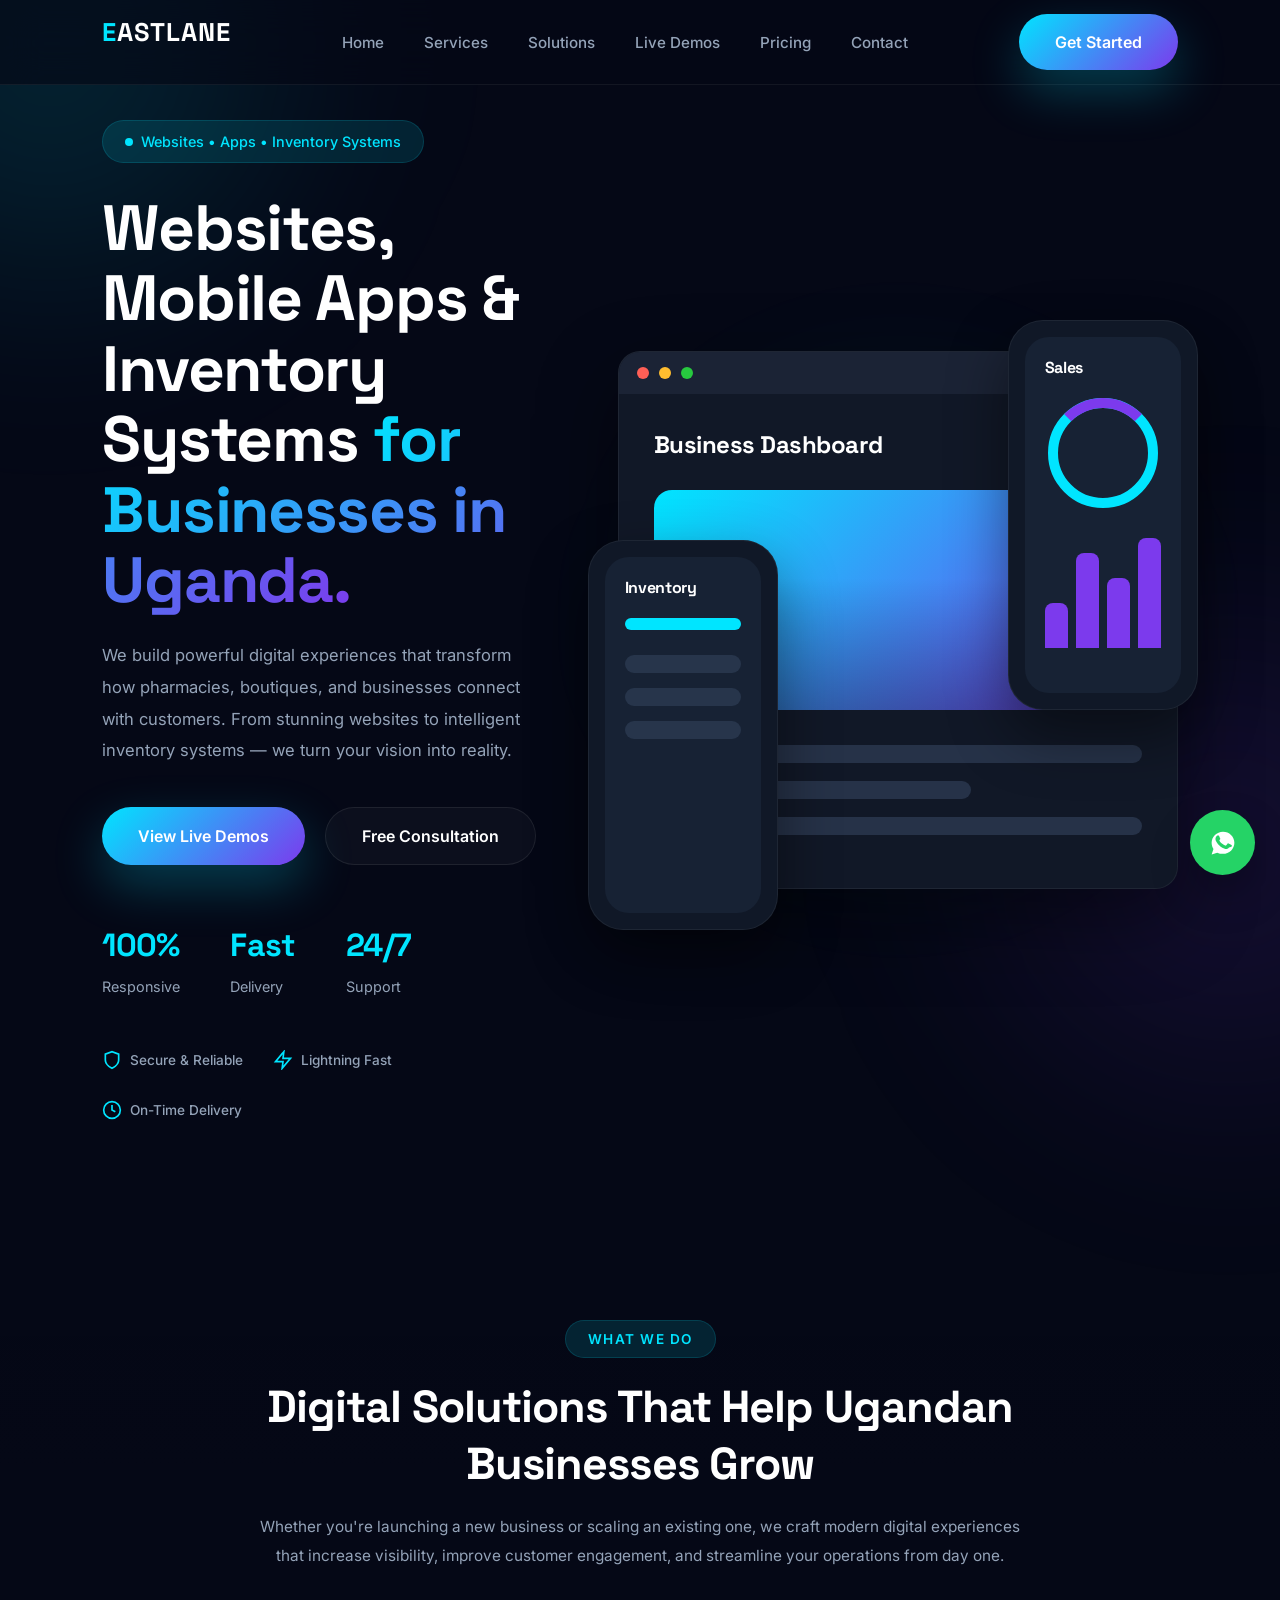
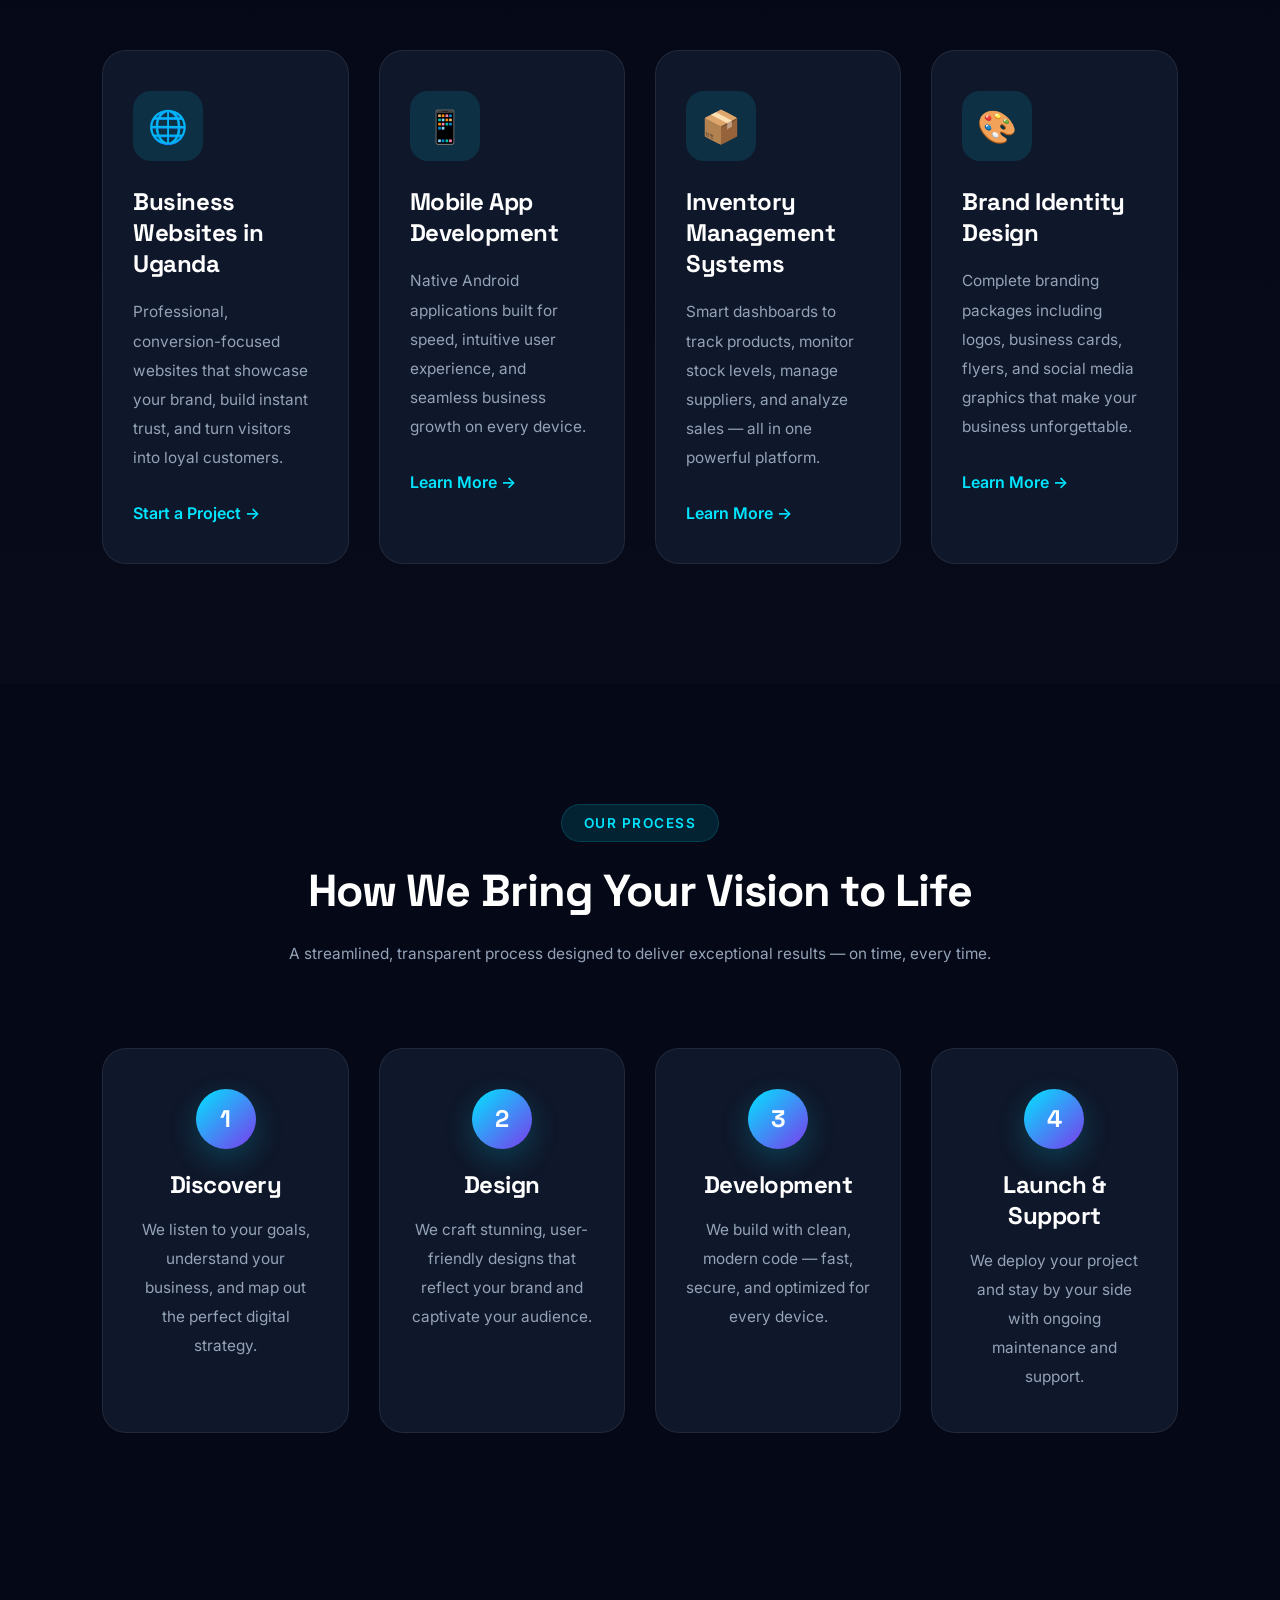
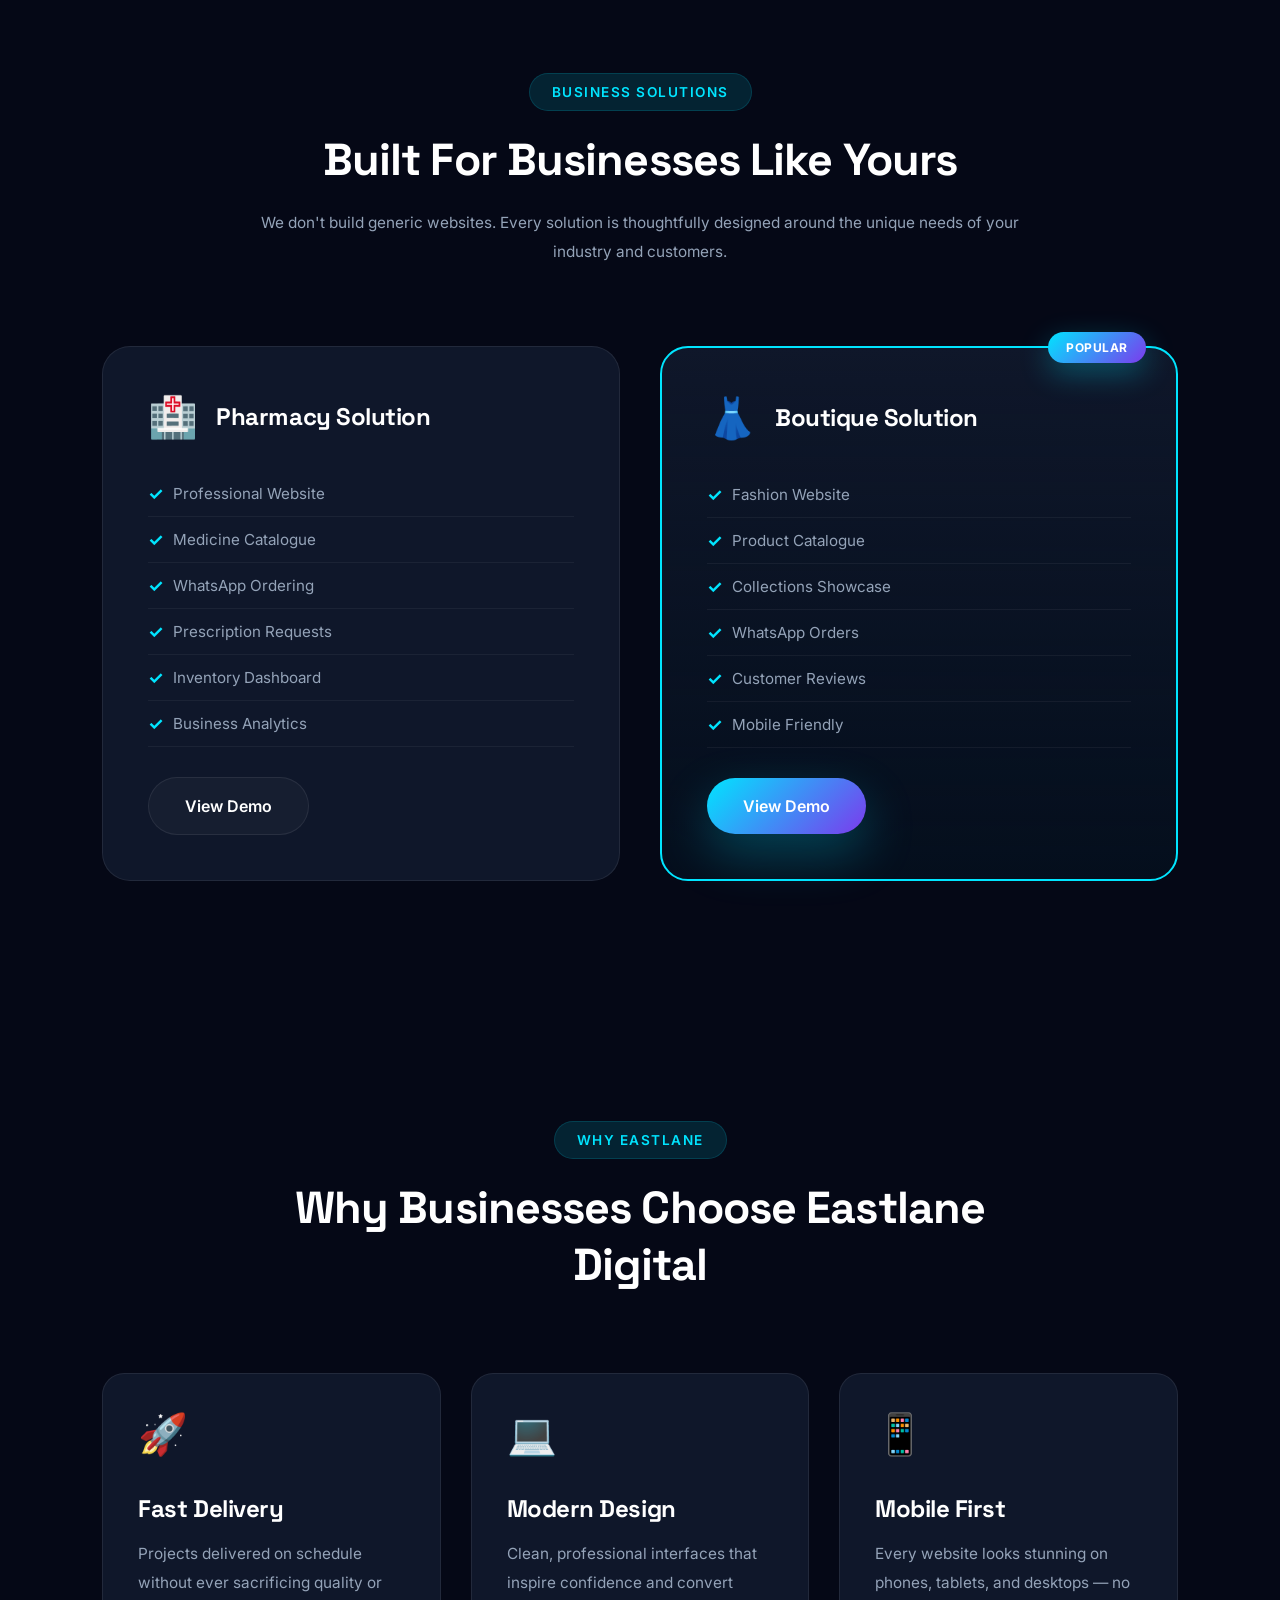
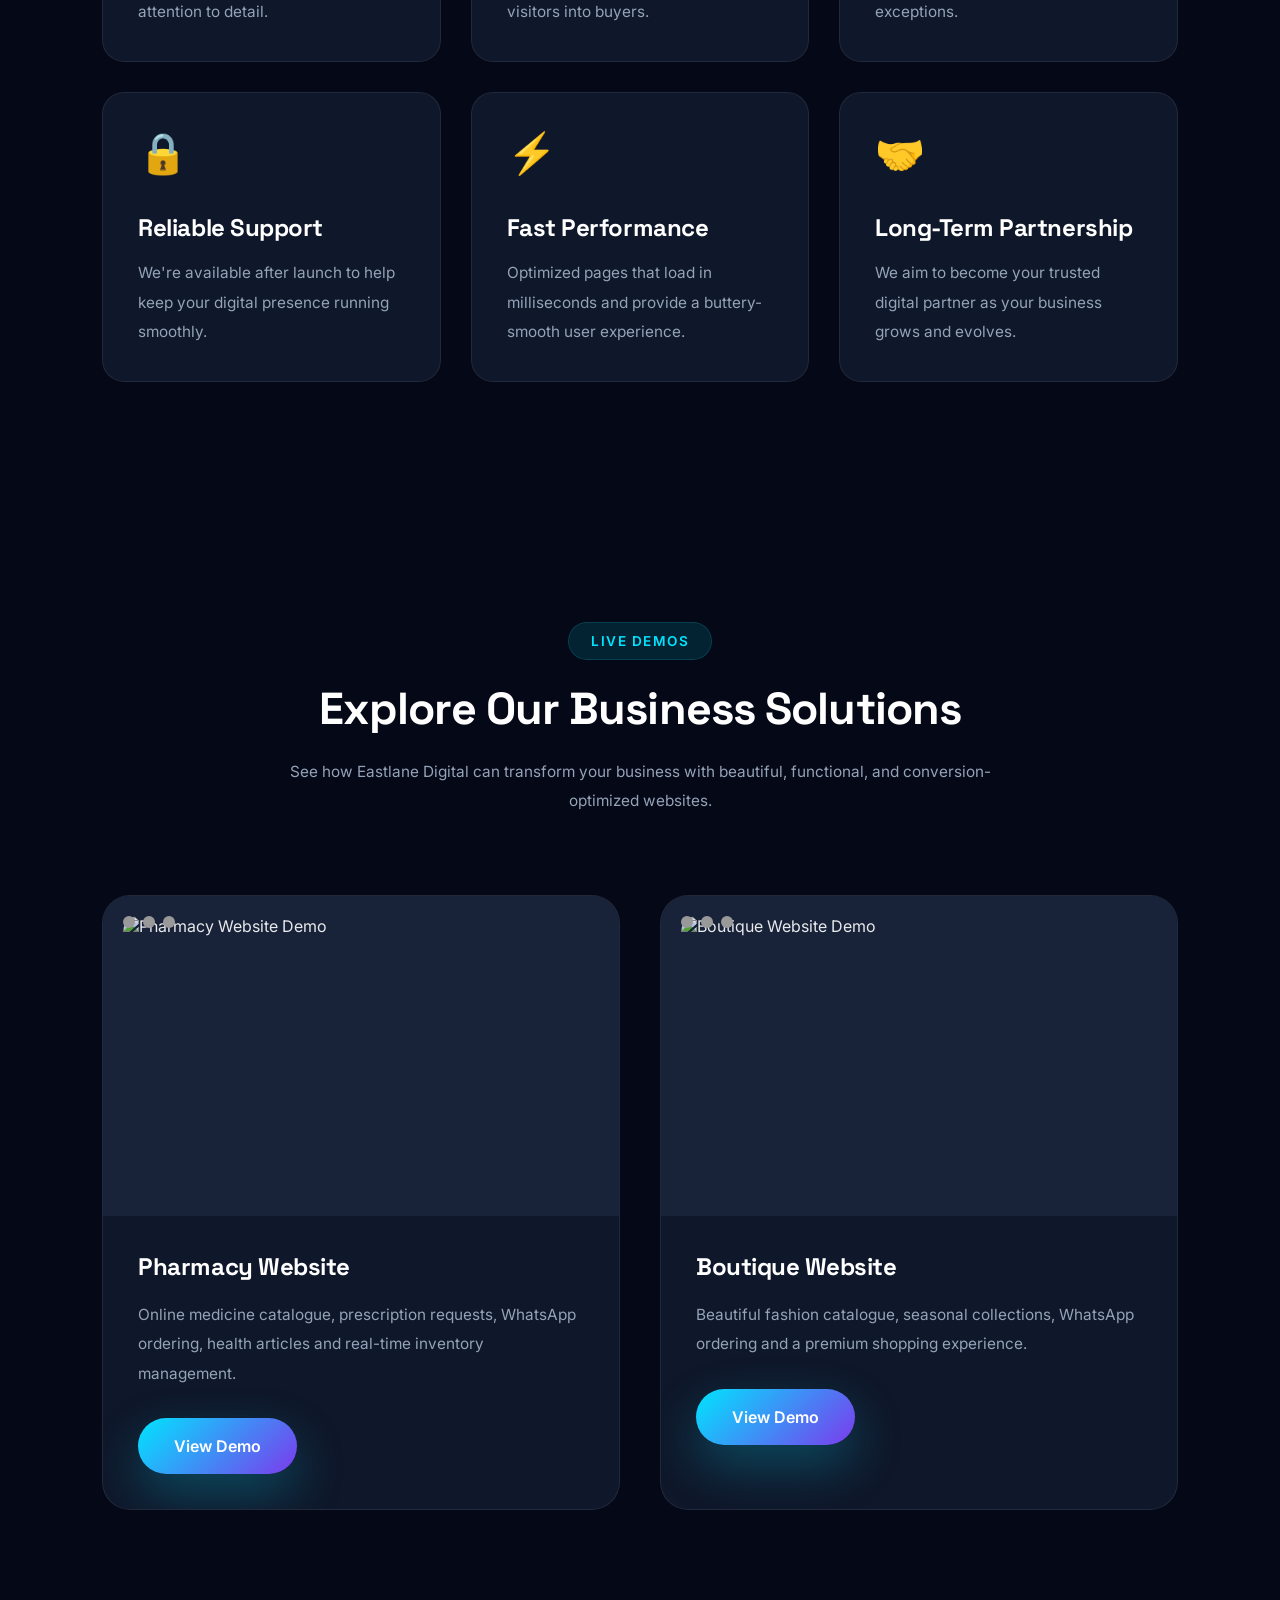
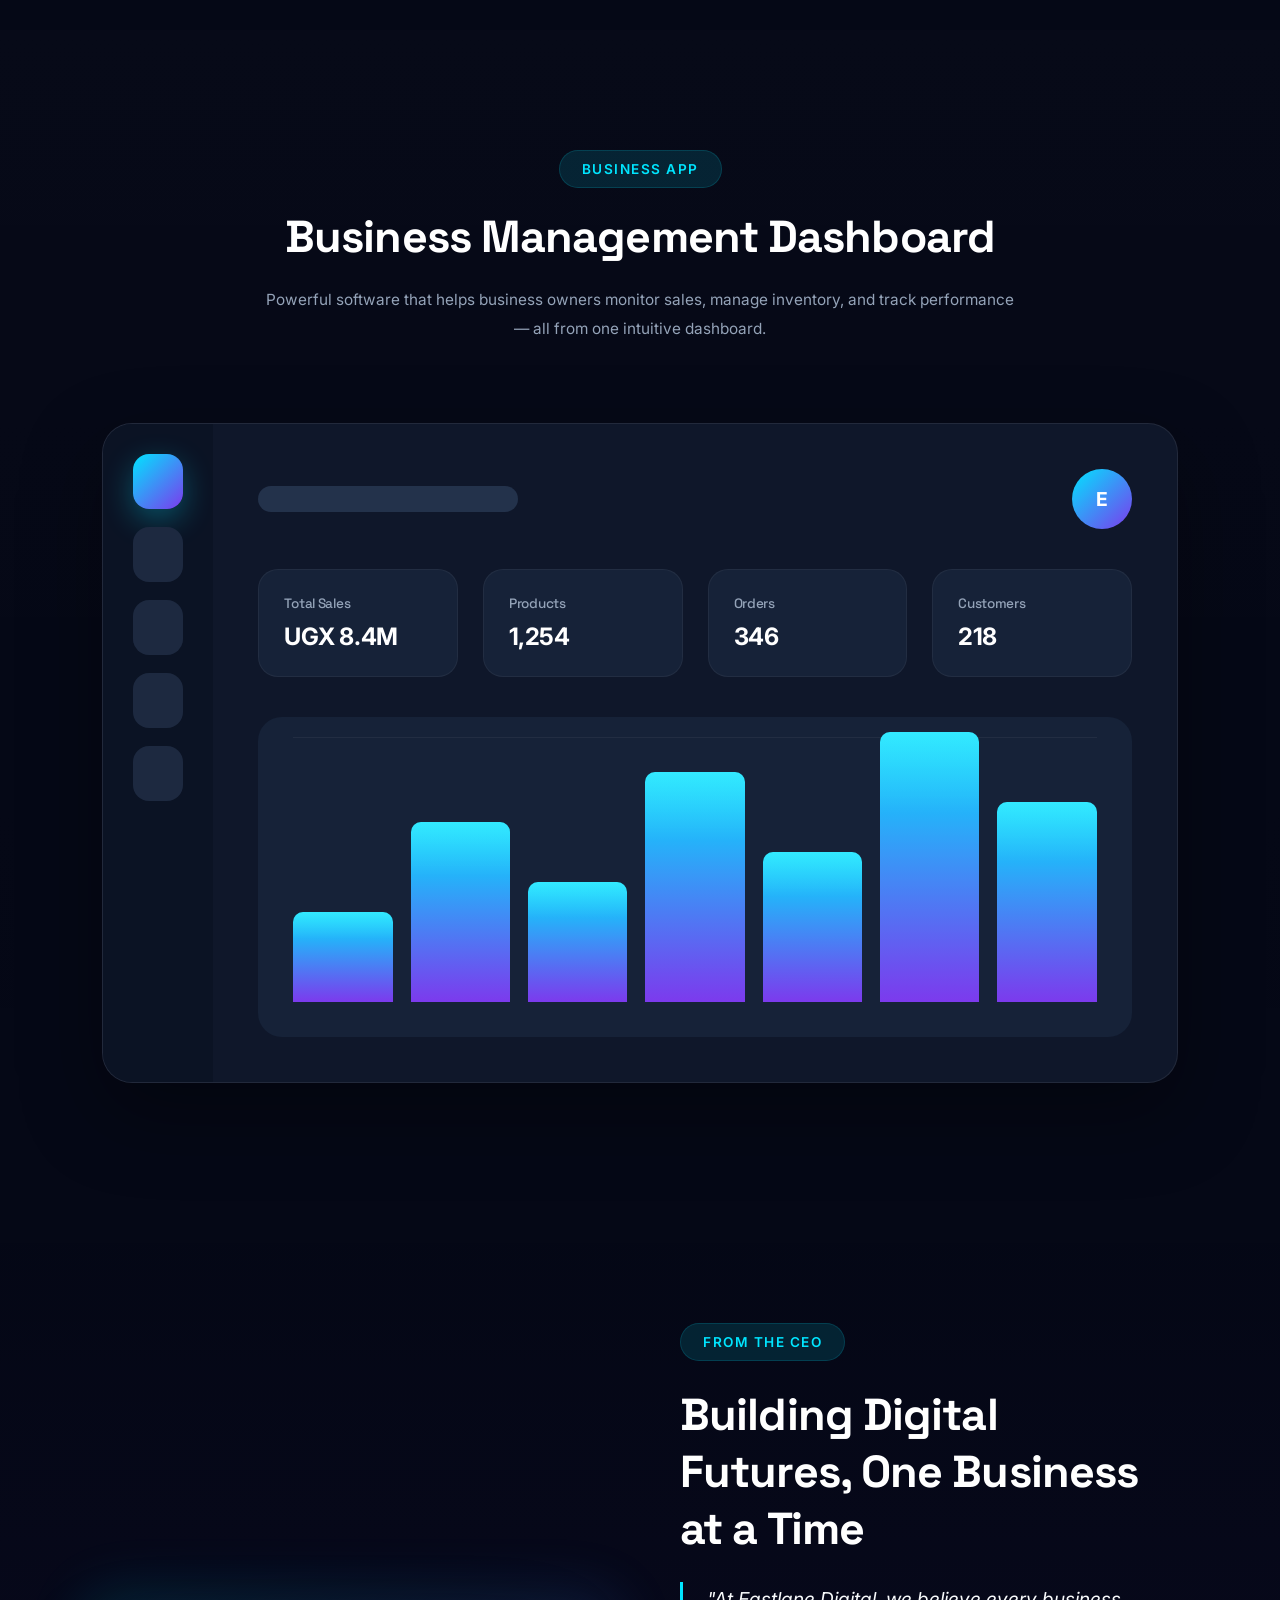
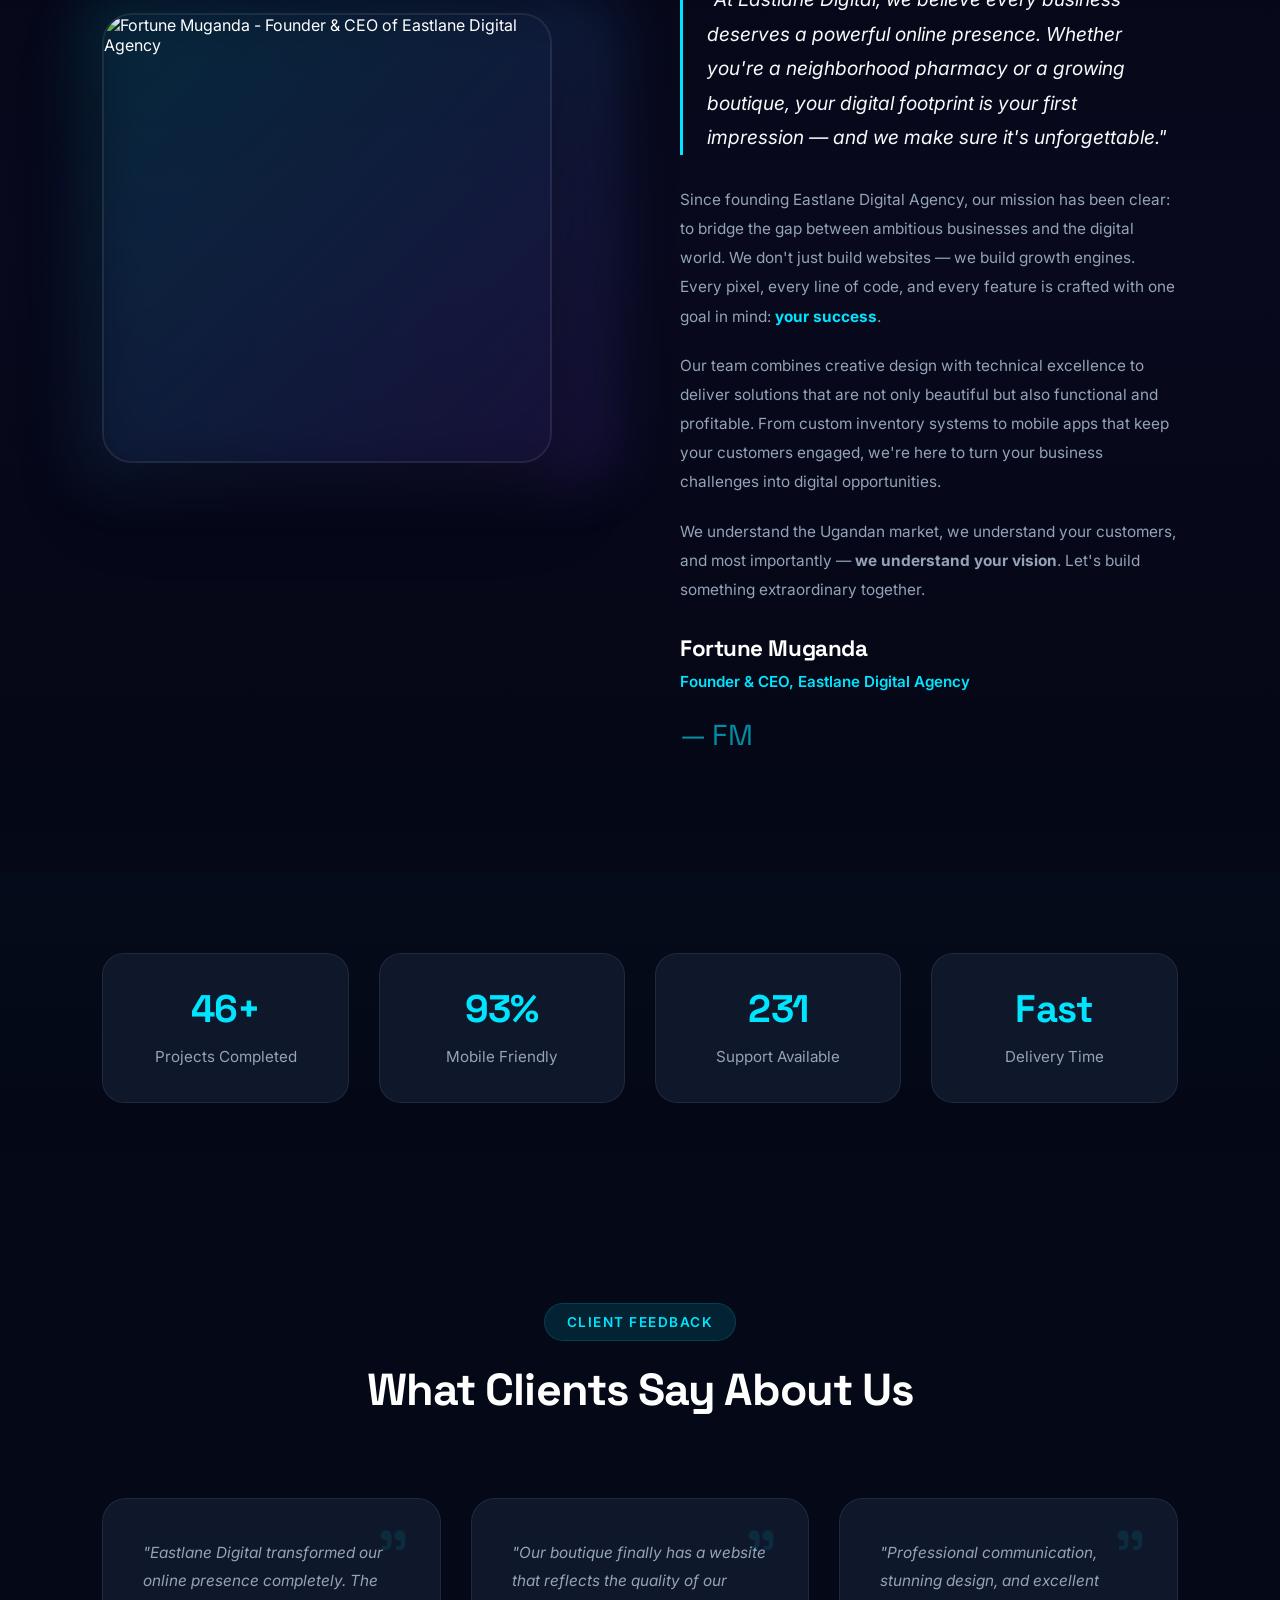
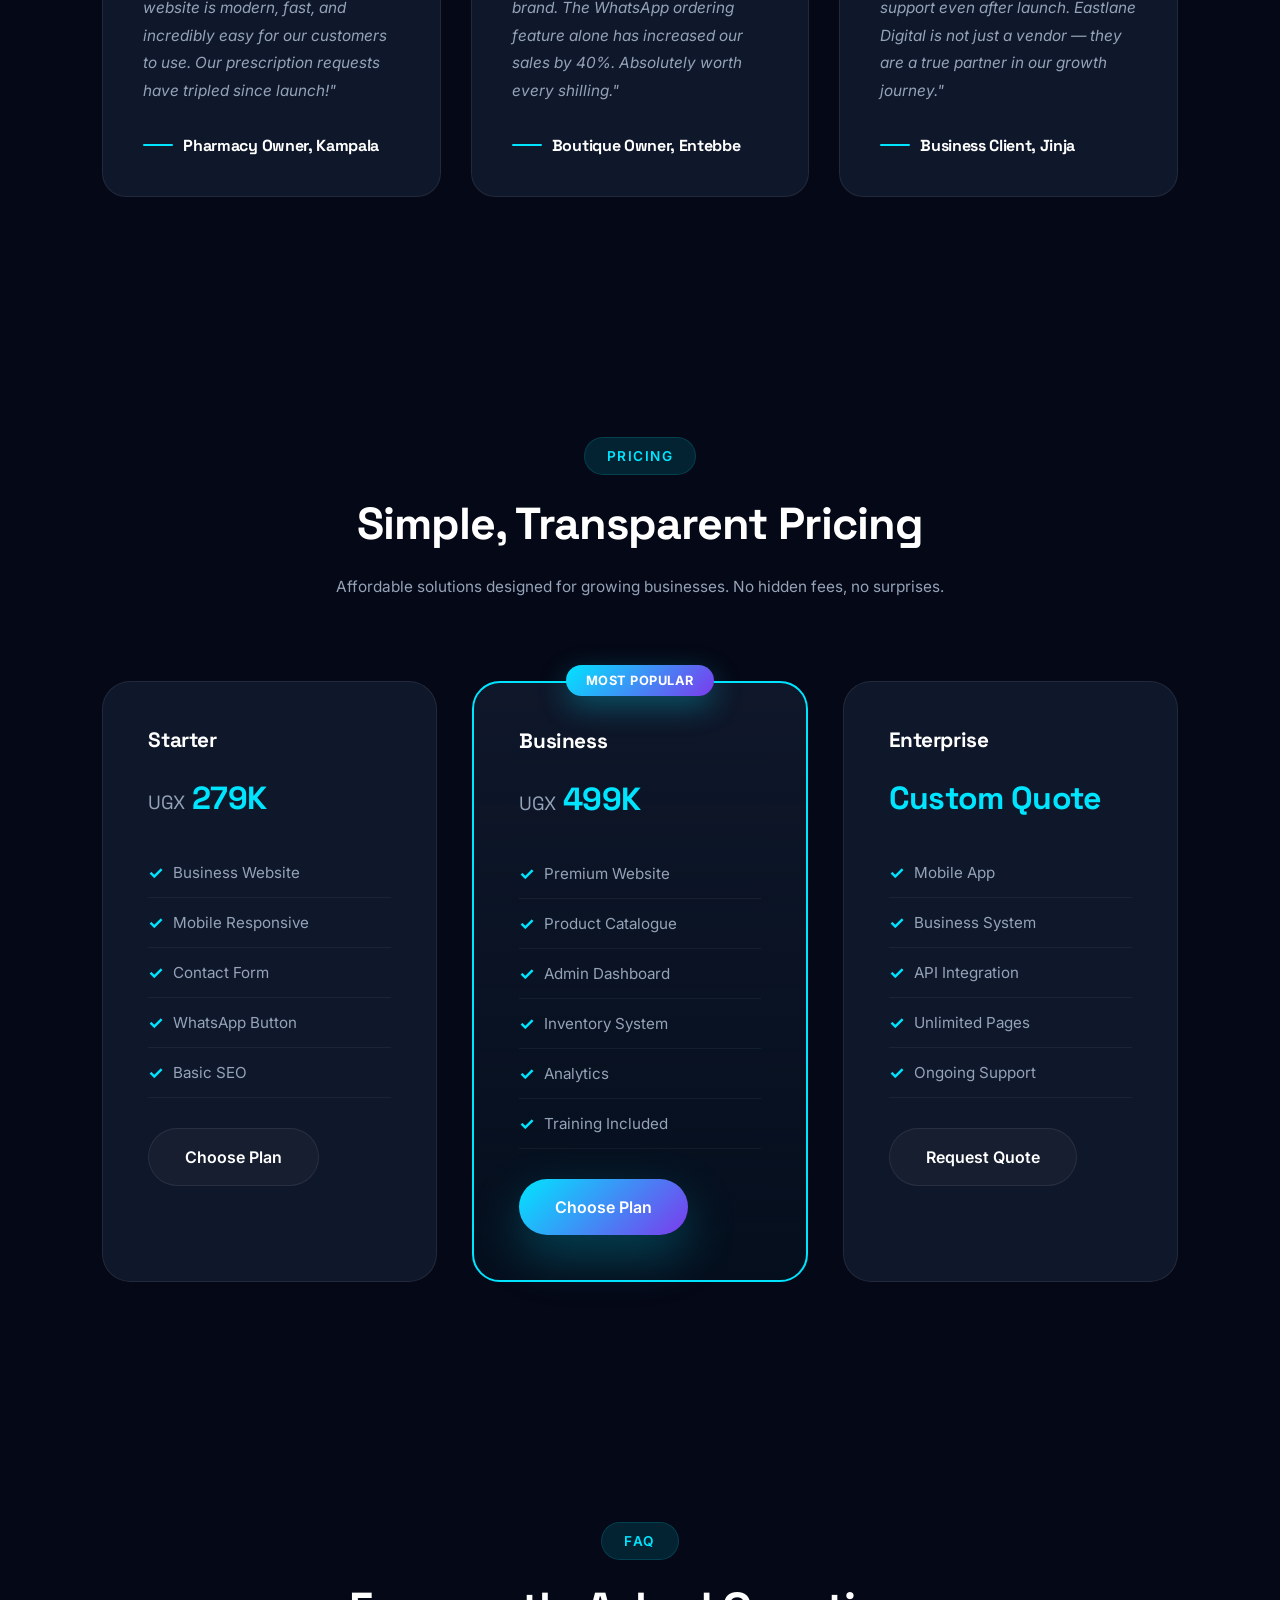
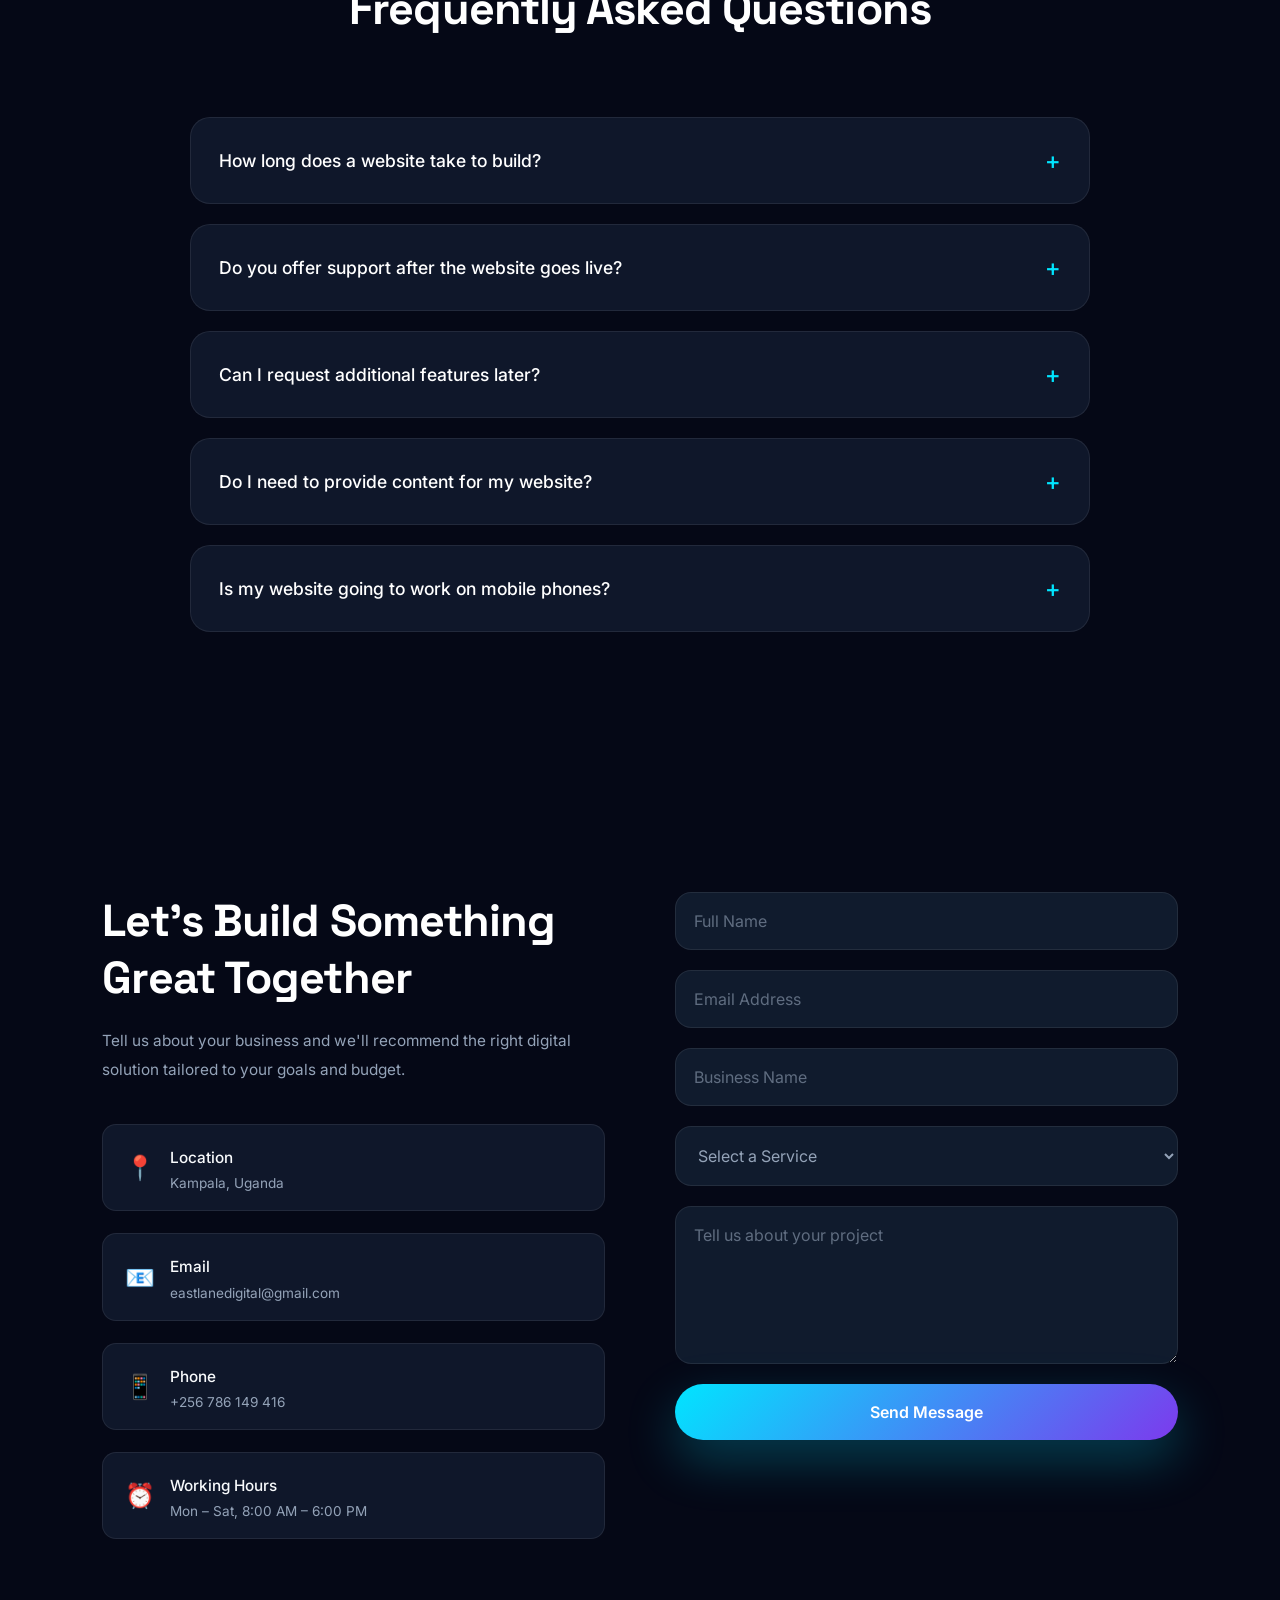
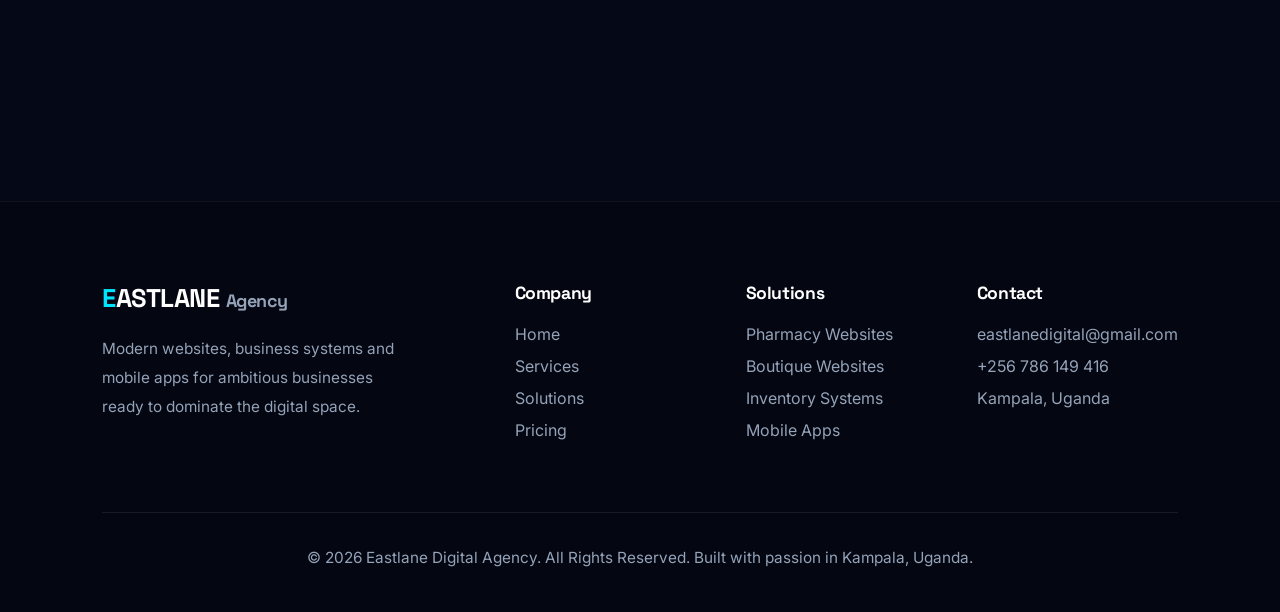
==== commit 7be249e1: "Update index.html" ====
--- a/index.html
+++ b/index.html
@@ -5,6 +5,7 @@
     <meta charset="UTF-8">
     <meta name="viewport" content="width=device-width, initial-scale=1.0">
     <title>Eastlane Digital Agency | Websites • Mobile Apps • Business Solutions</title>
+    <link rel="canonical" href="https://eastlanedigital.agency">
     <meta name="description" content="Professional websites, mobile apps and inventory systems for pharmacies and boutiques. We help businesses grow beyond social media.">
     <meta name="keywords" content="Web Design Uganda, Pharmacy Website, Boutique Website, Mobile App, Inventory System, Eastlane Digital">
     <meta name="author" content="Eastlane Digital Agency">
@@ -15,6 +16,8 @@
     <meta property="og:title" content="Eastlane Digital Agency | Websites • Mobile Apps • Business Solutions">
     <meta property="og:description" content="Professional websites, mobile apps and inventory systems for pharmacies and boutiques.">
     <meta property="og:type" content="website">
+    <meta property="og:image" content="https://raw.githubusercontent.com/eastlanedigital/eastlane-digital/main/image/image.jpeg">
+    <meta property="og:url" content="https://eastlanedigital.agency">
 
     <!-- Preconnect -->
     <link rel="preconnect" href="https://fonts.googleapis.com">
@@ -24,6 +27,32 @@
     <link rel="stylesheet" href="css/style.css">
     <link rel="stylesheet" href="css/animations.css">
     <link rel="stylesheet" href="css/responsive.css">
+
+    <!-- Structured Data: LocalBusiness -->
+    <script type="application/ld+json">
+    {
+        "@context": "https://schema.org",
+        "@type": "ProfessionalService",
+        "name": "Eastlane Digital Agency",
+        "image": "https://raw.githubusercontent.com/eastlanedigital/eastlane-digital/main/image/image.jpeg",
+        "url": "https://eastlanedigital.agency",
+        "telephone": "+256786149416",
+        "email": "eastlanedigital@gmail.com",
+        "priceRange": "UGX 279K - Custom",
+        "address": {
+            "@type": "PostalAddress",
+            "addressLocality": "Kampala",
+            "addressCountry": "UG"
+        },
+        "areaServed": {
+            "@type": "Country",
+            "name": "Uganda"
+        },
+        "openingHours": "Mo-Sa 08:00-18:00",
+        "description": "Professional websites, mobile apps and inventory systems for pharmacies, boutiques and growing businesses across Uganda.",
+        "sameAs": []
+    }
+    </script>
 </head>
 
 <body>
@@ -85,7 +114,7 @@
         </div>
 
         <h1>
-            Grow Your Business <span class="highlight">Beyond Social Media.</span>
+            Websites, Mobile Apps &amp; Inventory Systems <span class="highlight">for Businesses in Uganda.</span>
         </h1>
 
         <p>
@@ -182,7 +211,7 @@
 <section id="services" class="services reveal">
     <div class="section-header">
         <span class="section-tag">WHAT WE DO</span>
-        <h2>Digital Solutions That Help Businesses Grow</h2>
+        <h2>Digital Solutions That Help Ugandan Businesses Grow</h2>
         <p>
             Whether you're launching a new business or scaling an existing one, we craft modern digital experiences that increase visibility, improve customer engagement, and streamline your operations from day one.
         </p>
@@ -191,7 +220,7 @@
     <div class="services-grid stagger-children">
         <div class="service-card reveal reveal-delay-1">
             <div class="service-icon">🌐</div>
-            <h3>Business Websites</h3>
+            <h3>Business Websites in Uganda</h3>
             <p>
                 Professional, conversion-focused websites that showcase your brand, build instant trust, and turn visitors into loyal customers.
             </p>
@@ -200,7 +229,7 @@
 
         <div class="service-card reveal reveal-delay-2">
             <div class="service-icon">📱</div>
-            <h3>Mobile Apps</h3>
+            <h3>Mobile App Development</h3>
             <p>
                 Native Android applications built for speed, intuitive user experience, and seamless business growth on every device.
             </p>
@@ -209,7 +238,7 @@
 
         <div class="service-card reveal reveal-delay-3">
             <div class="service-icon">📦</div>
-            <h3>Inventory Systems</h3>
+            <h3>Inventory Management Systems</h3>
             <p>
                 Smart dashboards to track products, monitor stock levels, manage suppliers, and analyze sales — all in one powerful platform.
             </p>
@@ -218,7 +247,7 @@
 
         <div class="service-card reveal reveal-delay-4">
             <div class="service-icon">🎨</div>
-            <h3>Brand Identity</h3>
+            <h3>Brand Identity Design</h3>
             <p>
                 Complete branding packages including logos, business cards, flyers, and social media graphics that make your business unforgettable.
             </p>
@@ -839,4 +868,4 @@
 </a>
 
 </body>
-</html>+</html>
